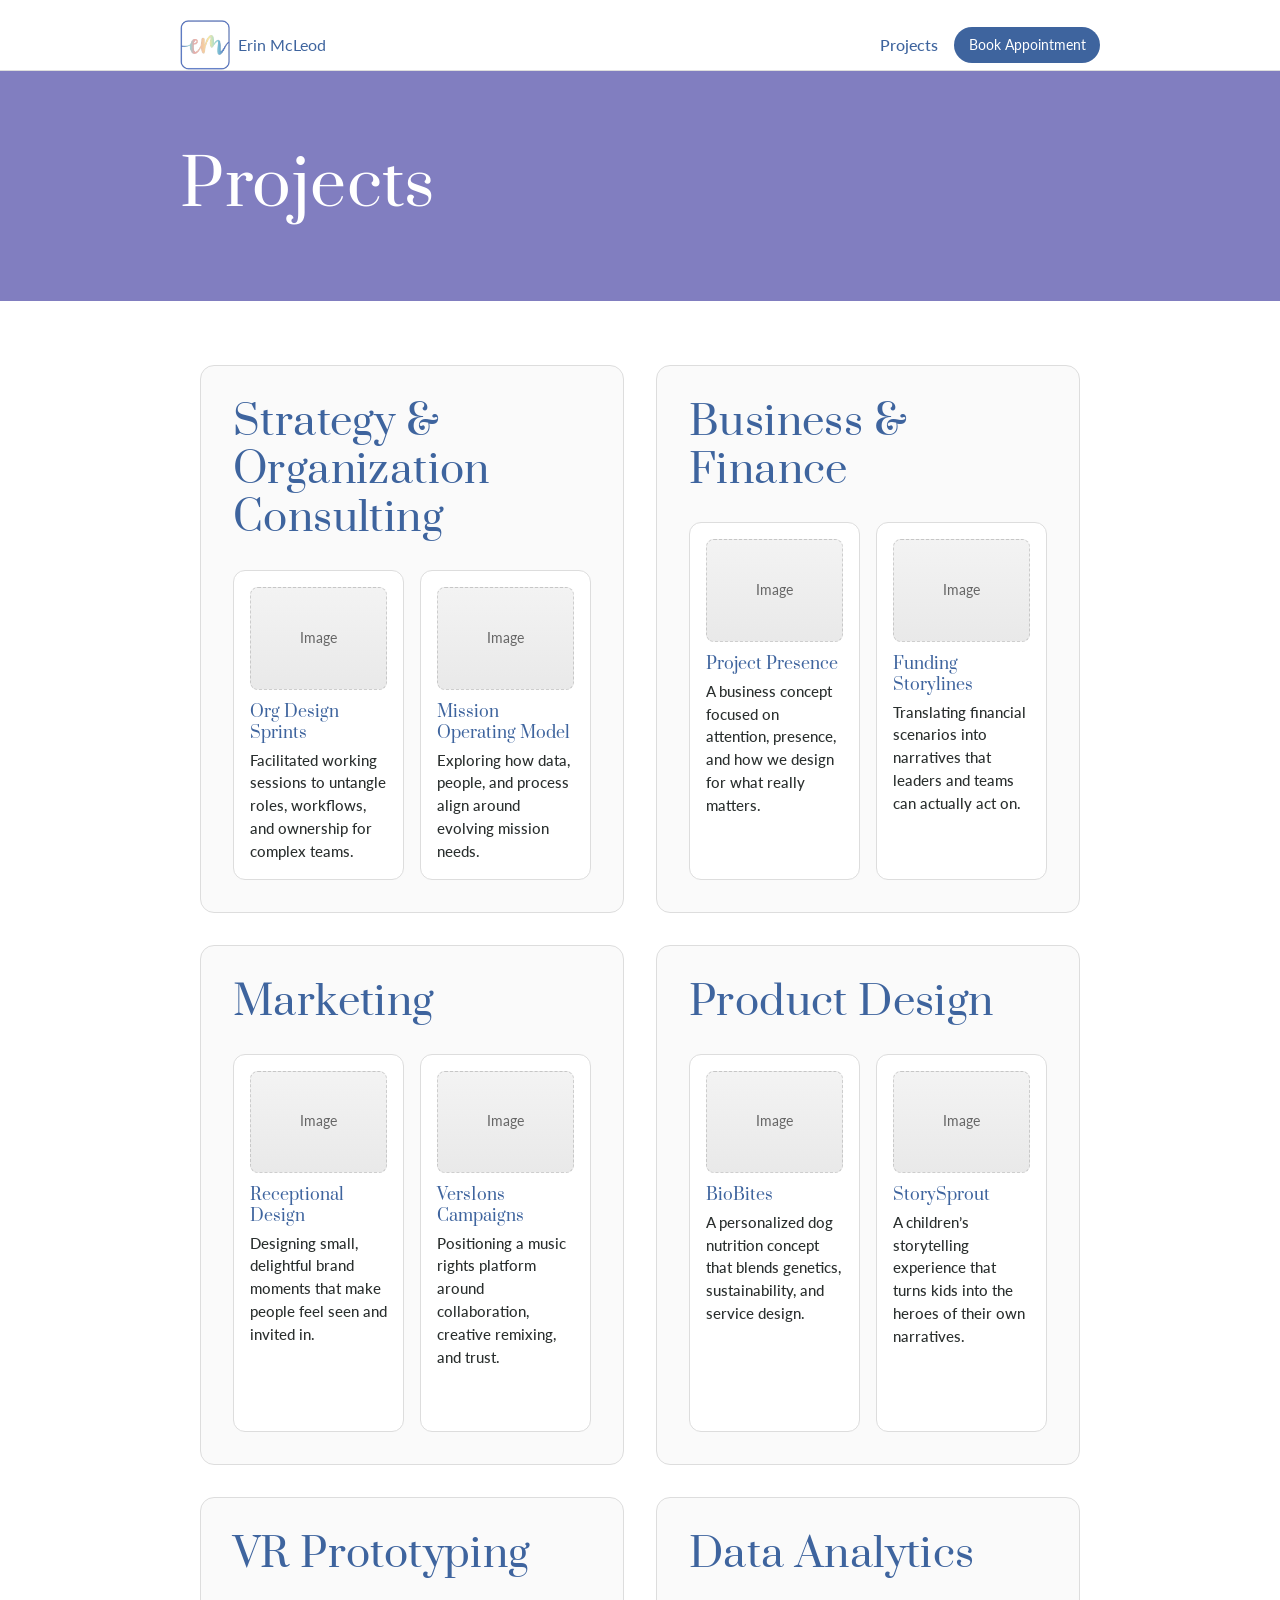
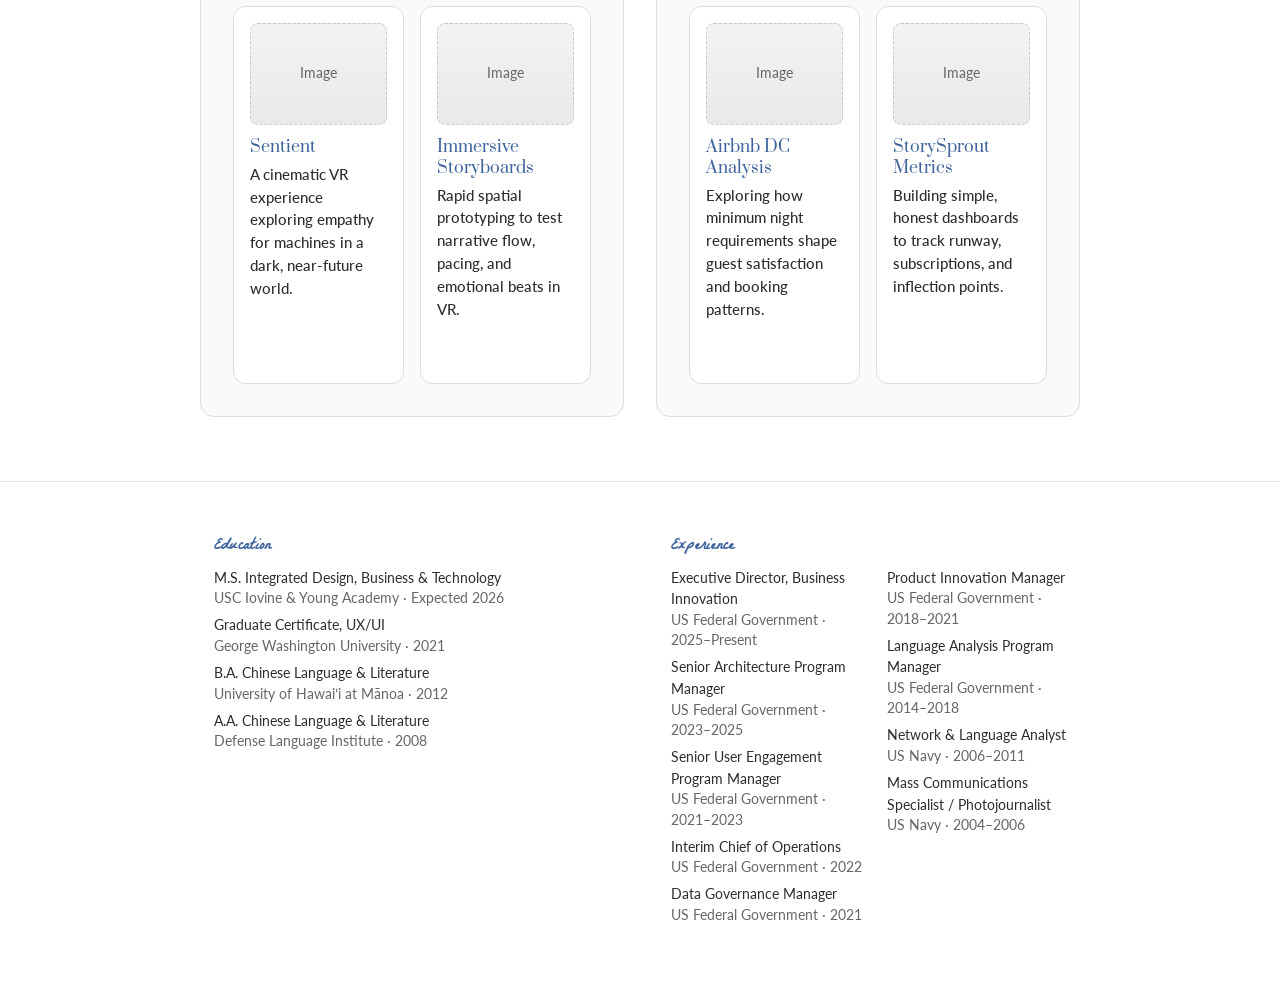
==== index2.html @ fb587c52 "Update index2.html" ====
<!DOCTYPE html>
<html lang="en">
<head>
  <meta charset="UTF-8" />
  <meta http-equiv="X-UA-Compatible" content="IE=edge" />
  <meta name="viewport" content="width=device-width, initial-scale=1.0" />
  <title>Projects — Erin McLeod</title>

  <link href="css/style2.css" rel="stylesheet" type="text/css" />
  <link rel="stylesheet" href="https://cdnjs.cloudflare.com/ajax/libs/font-awesome/4.7.0/css/font-awesome.min.css" />

  <!-- (optional) keep your GA + Hotjar includes here, same as home -->
</head>
<body>

   <!-- Header -->
    <header class="main-header">
  <div class="container header-inner">
    <a href="index.html" class="brand">
      <img class="EMlogo" src="images/logo.png" alt="Erin McLeod logo" />
      <span>Erin McLeod</span>
    </a>

    <nav class="main-nav" aria-label="Primary">
      <ul class="main-nav-list">
        <li><a href="index2.html" class="nav-link is-active">Projects</a></li>
      </ul>
    </nav>

    <a class="btn small-btn" href="#">Book Appointment</a>
  </div>
</header>


  <!-- Projects grid -->
<!-- Purple Projects Banner -->
<section class="projects-hero">
  <div class="container">
    <h1>Projects</h1>
  </div>
</section>


  <main class="projects container">
  <section class="projects-grid">
    <!-- Strategy & Organization Consulting -->
    <div class="project-tile project-tile--with-grid" id="strategy">
      <h2>Strategy &amp; Organization Consulting</h2>

      <div class="project-subgrid two-up">
        <a class="subcard" href="#strategy-1">
          <div class="thumb" aria-hidden="true">Image</div>
          <h3>Org Design Sprints</h3>
          <p class="subtext">
            Facilitated working sessions to untangle roles, workflows, and ownership for complex teams.
          </p>
        </a>

        <a class="subcard" href="#strategy-2">
          <div class="thumb" aria-hidden="true">Image</div>
          <h3>Mission Operating Model</h3>
          <p class="subtext">
            Exploring how data, people, and process align around evolving mission needs.
          </p>
        </a>
      </div>
    </div>

    <!-- Business & Finance -->
    <div class="project-tile project-tile--with-grid" id="finance">
      <h2>Business &amp; Finance</h2>

      <div class="project-subgrid two-up">
        <a class="subcard" href="index3.html">
          <div class="thumb" aria-hidden="true">Image</div>
          <h3>Project Presence</h3>
          <p class="subtext">
            A business concept focused on attention, presence, and how we design for what really matters.
          </p>
        </a>

        <a class="subcard" href="#finance-2">
          <div class="thumb" aria-hidden="true">Image</div>
          <h3>Funding Storylines</h3>
          <p class="subtext">
            Translating financial scenarios into narratives that leaders and teams can actually act on.
          </p>
        </a>
      </div>
    </div>

    <!-- Marketing -->
    <div class="project-tile project-tile--with-grid" id="marketing">
      <h2>Marketing</h2>

      <div class="project-subgrid two-up">
        <a class="subcard" href="#marketing-1">
          <div class="thumb" aria-hidden="true">Image</div>
          <h3>Receptional Design</h3>
          <p class="subtext">
            Designing small, delightful brand moments that make people feel seen and invited in.
          </p>
        </a>

        <a class="subcard" href="#marketing-2">
          <div class="thumb" aria-hidden="true">Image</div>
          <h3>Vers1ons Campaigns</h3>
          <p class="subtext">
            Positioning a music rights platform around collaboration, creative remixing, and trust.
          </p>
        </a>
      </div>
    </div>

    <!-- Product Design -->
    <div class="project-tile project-tile--with-grid" id="product">
      <h2>Product Design</h2>

      <div class="project-subgrid two-up">
        <a class="subcard" href="#product-1">
          <div class="thumb" aria-hidden="true">Image</div>
          <h3>BioBites</h3>
          <p class="subtext">
            A personalized dog nutrition concept that blends genetics, sustainability, and service design.
          </p>
        </a>

        <a class="subcard" href="#product-2">
          <div class="thumb" aria-hidden="true">Image</div>
          <h3>StorySprout</h3>
          <p class="subtext">
            A children’s storytelling experience that turns kids into the heroes of their own narratives.
          </p>
        </a>
      </div>
    </div>

    <!-- VR Prototyping -->
    <div class="project-tile project-tile--with-grid" id="vr">
      <h2>VR Prototyping</h2>

      <div class="project-subgrid two-up">
        <a class="subcard" href="#vr-1">
          <div class="thumb" aria-hidden="true">Image</div>
          <h3>Sentient</h3>
          <p class="subtext">
            A cinematic VR experience exploring empathy for machines in a dark, near-future world.
          </p>
        </a>

        <a class="subcard" href="#vr-2">
          <div class="thumb" aria-hidden="true">Image</div>
          <h3>Immersive Storyboards</h3>
          <p class="subtext">
            Rapid spatial prototyping to test narrative flow, pacing, and emotional beats in VR.
          </p>
        </a>
      </div>
    </div>

    <!-- Data Analytics -->
    <div class="project-tile project-tile--with-grid" id="data">
      <h2>Data Analytics</h2>

      <div class="project-subgrid two-up">
        <a class="subcard" href="#data-1">
          <div class="thumb" aria-hidden="true">Image</div>
          <h3>Airbnb DC Analysis</h3>
          <p class="subtext">
            Exploring how minimum night requirements shape guest satisfaction and booking patterns.
          </p>
        </a>

        <a class="subcard" href="#data-2">
          <div class="thumb" aria-hidden="true">Image</div>
          <h3>StorySprout Metrics</h3>
          <p class="subtext">
            Building simple, honest dashboards to track runway, subscriptions, and inflection points.
          </p>
        </a>
      </div>
    </div>
  </section>
</main>

    </section>
  </main>

  <!-- Footer (same as you added on home) -->
  <footer class="site-footer">
    <div class="container footer-top">
      <div class="socials">
  <a class="social-icon social-icon--linkedin" href="https://www.linkedin.com/in/erinmcleod/" target="_blank" aria-label="LinkedIn">
    <!-- LinkedIn SVG -->
  </a>

  <a class="social-icon social-icon--instagram" href="https://www.instagram.com/lou_lou_bean/" target="_blank" aria-label="Instagram">
    <!-- Instagram SVG -->
  </a>

  <a class="social-icon social-icon--email" href="mailto:hello@yourdomain.com" aria-label="Email">
    <!-- Mail SVG -->
  </a>
</div>


    <div class="container footer-cols">
  <!-- Education -->
  <div>
    <h4>Education</h4>
    <ul>
      <li>
        M.S. Integrated Design, Business &amp; Technology<br>
        <span>USC Iovine &amp; Young Academy · Expected 2026</span>
      </li>
      <li>
        Graduate Certificate, UX/UI<br>
        <span>George Washington University · 2021</span>
      </li>
      <li>
        B.A. Chinese Language &amp; Literature<br>
        <span>University of Hawaiʻi at Mānoa · 2012</span>
      </li>
      <li>
        A.A. Chinese Language &amp; Literature<br>
        <span>Defense Language Institute · 2008</span>
      </li>
    </ul>
  </div>

  <!-- Experience -->
  <div>
  <h4>Experience</h4>
  <div class="experience-cols">
    <ul>
      <li>
        Executive Director, Business Innovation<br />
        <span>US Federal Government · 2025–Present</span>
      </li>
      <li>
        Senior Architecture Program Manager<br />
        <span>US Federal Government · 2023–2025</span>
      </li>
      <li>
        Senior User Engagement Program Manager<br />
        <span>US Federal Government · 2021–2023</span>
      </li>
      <li>
        Interim Chief of Operations<br />
        <span>US Federal Government · 2022</span>
      </li>
      <li>
        Data Governance Manager<br />
        <span>US Federal Government · 2021</span>
      </li>
    </ul>

    <ul>
      <li>
        Product Innovation Manager<br />
        <span>US Federal Government · 2018–2021</span>
      </li>
      <li>
        Language Analysis Program Manager<br />
        <span>US Federal Government · 2014–2018</span>
      </li>
      <li>
        Network &amp; Language Analyst<br />
        <span>US Navy · 2006–2011</span>
      </li>
      <li>
        Mass Communications Specialist / Photojournalist<br />
        <span>US Navy · 2004–2006</span>
      </li>
    </ul>
  </div>
</div>


  </footer>

</body>
</html>
---- css/style2.css ----
/* ====== FONTS ====== */
@import url('https://fonts.googleapis.com/css2?family=Lato:wght@400;500;700&display=swap');
@import url('https://fonts.googleapis.com/css2?family=Prata:wght@400;500&display=swap');
@import url('https://fonts.googleapis.com/css2?family=La+Belle+Aurore&display=swap');

/* ====== TOKENS ====== */
:root {
  /* brand colors (from your original portfolio) */
  --brand-blue: #3E649E;     /* primary text/links */
  --brand-pink: #F277A4;     /* hover/cta accent */
  --brand-purple: #817EC0;   /* intro band footer */
  --brand-teal: #26A699;     /* scroll to top button */
  /* neutrals */
  --ink: #111;               /* deep neutral when needed */
  --muted: #666;
  --bg: #fff;
  --border: #ddd;
  /* layout / rhythm */
  --content-width: 1100px;
  --section-spacing: 6rem;
  /* type */
  --font-heading: "Prata", serif;
  --font-body: "Lato", sans-serif;
  --font-script: "La Belle Aurore", cursive;
}

/* ====== RESET / BASE ====== */
* { box-sizing: border-box; }
html, body { margin: 0; padding: 0; }
body {
  background: var(--bg);
  color: var(--brand-blue);
  font-family: var(--font-body);
  line-height: 1.6;
}

/* Global containers (old and new) */
.container {
  width: 960px;
  max-width: 100%;
  margin: 0 auto;
  padding: 0 1.25rem;
}

/* ====== TYPOGRAPHY ====== */
h1, h2, h3 { font-family: var(--font-heading); color: var(--brand-blue); }
h1 { font-weight: 500; font-size: 22px; }
h2 { font-weight: 500; font-size: 36px; }
h3 { font-weight: 500; font-size: 28px; }
p  { font-family: var(--font-body); font-size: 18px; font-weight: 500; color: var(--brand-blue); }

h4, .quote-hand {
  font-family: var(--font-script);
  font-size: 40px;
  color: #fff;
}

/* Responsive type adjustments (match old) */
@media (max-width: 980px) {
  h1 { font-size: 20px; }
  h2 { font-size: 28px; }
  h3 { font-size: 20px; }
  h4, .quote-hand { font-size: 30px; }
  p  { font-size: 16px; }
}

/* ====== HEADER / NAV ====== */
.main-header {
  position: sticky; top: 0;
  background: #fff; border-bottom: 1px solid var(--border);
  z-index: 10;
}
.header-inner { display: flex; align-items: center; justify-content: space-between; padding-top: 20px; }
.brand { display: flex; align-items: center; gap: .5rem; text-decoration: none; color: var(--brand-blue); }
.EMlogo { width: 50px; height: 50px; cursor: pointer; display: inline; }
.main-nav { margin-left: auto; }
.main-nav-list {
  list-style: none; margin: 0; padding: 0;
  display: flex; gap: 1.5rem; align-items: center;
}
.main-nav-list li { list-style: none; }
.main-nav a {
  display: inline-block; padding: .5em 1em;
  font-family: var(--font-body); font-weight: 500; font-size: 16px;
  color: var(--brand-blue); text-decoration: none;
  transition: color .2s ease;
}
.main-nav a:hover { color: var(--brand-pink); text-decoration: none; }
.main-nav .is-active {
  font-weight: 500;   /* same as normal */
  text-decoration: none;
}


/* Book Appointment button (header optional) */
.btn, .small-btn {
  background: var(--ink); color: #fff; border: none; border-radius: 999px;
  padding: .5rem 1rem; cursor: pointer; font-family: var(--font-body);
}
.small-btn { padding: .4rem .9rem; font-size: .9rem; }

/* ====== SCROLL-TO-TOP (original) ====== */
#myBtn {
  display: none; position: fixed; bottom: 20px; right: 30px; z-index: 99;
  border: none; outline: none; background: var(--brand-teal); color: #fff;
  font-family: var(--font-body); cursor: pointer; padding: 15px; border-radius: 10px; font-size: 18px;
}
#myBtn:hover { background: var(--brand-blue); }

/* ====== HERO (new Figma-style) ====== */
.hero--figma { background: #fff; }
.hero-bar {
  background: var(--brand-purple);
  color: #fff;
  padding: 7rem 0; /* makes it taller */
}

.hero-content {
  display: flex;
  justify-content: space-between;
  gap: 2rem;
  align-items: center;
  flex-wrap: wrap;
}

.hero-content h1,
.hero-content .hero-tagline {
  color: #fff; /* ensure white text */
}

.hero-content h1 {
  font-size: clamp(2.5rem, 4vw, 3.2rem);
  margin-bottom: 1rem;
}

.hero-tagline {
  font-size: 1.25rem;
  max-width: 36rem;
}

/* Hero image box */
.hero-img-box {
  flex-shrink: 0;
  width: 260px;      /* tweak to 280/300 if you want it bigger */
}

.hero-img {
  width: 100%;
  height: auto;
  border-radius: 12px;
  object-fit: cover;
  display: block;
}

.hero-summary {
  padding: 3rem 0 4rem;
  max-width: 56rem;
}

.hero-summary p { margin-bottom: 1.5rem; line-height: 1.7; }
.primary-btn {
  display: inline-block; background: var(--ink); color: #fff;
  padding: .75rem 2.5rem; border-radius: 999px; text-decoration: none; font-size: .9rem;
}

/* ====== SKILLS (3 up) ====== */
.mySkills h2 { text-align: center; margin-top: 80px; }
.skillsGrid--three {
  display: grid; grid-template-columns: repeat(auto-fit, minmax(300px, 1fr));
  gap: 2.25rem; margin-top: 2rem;
}
.skillsContainer {
  display: flex;
  flex-direction: column;       /* ensures image + title are stacked above the list */
  align-items: center;        /* centers everything */
  gap: 1.25rem;                  /* space between image/title block and list */
  background: #fafafa;
  border: 1px solid var(--border);
  border-radius: 14px;
  padding: 1.5rem 1.25rem;
}
.skillsContainer p {
  margin: 0;
  /* optionally center the icon: */
  width: 100%;
  display: flex;
  justify-content: center;
}
.skillsContainer .icon { width: 52px; height: 52px; object-fit: contain; }
.skillsContainer h3 {  margin: 0 0 .5rem 0;
  font-size: 1.2rem;
  text-align: center;  }

/* === Professional Skillset Bullet List (single column) === */
.skills-list {
  list-style: none;
  padding: 0;
  margin: .75rem 0 0;
}

.skills-list li {
  position: relative;
  padding-left: 1.1rem;
  margin-bottom: .35rem;
  font-size: 0.92rem;
  line-height: 1.35;
}

.skills-list li::before {
  content: "—";
  top: 0;
  color: var(--brand-blue);
  font-weight: 600;
}



/* ====== INTRO BAND (old purple footer section) ====== */
.intro-band { background: var(--brand-purple); padding: 3.5rem 0; margin-top: 4rem; color: #fff; }
.footer-section a { color: #fff; }
.footer-section p { color: #fff; }
.grid-container {
  display: grid; background: var(--brand-purple);
  grid-template-areas:
  'one four'
  'two four'
  'three four';

  grid-template-rows: 40% 36% 18% 7%;
  grid-template-columns: 60% 40%;
  padding-bottom: 100px;
}
.grid-container div { background: var(--brand-purple); }
.item1 {
  grid-area: one;
  padding-top: 40px;   /* reduces vertical gap above text */
  padding-bottom: 10px;
}
.grid-container {
  align-items: start;
}
/* Desktop offset for bio image */
.item4 {
  margin-top: 1.25rem;   /* adjust this value until it feels right */
}

.item2 { grid-area: two; padding-right: 50px; padding-top: 20px; }
.item3 { grid-area: three; padding-right: 50px; }
.item4 { grid-area: four; padding-top: 0px; display: flex; align-tiems: flex-start; }
.item5 {
  grid-area: five; font-family: var(--font-body); font-weight: 500; font-size: 36px; color: #fff;
  padding-top: 40px; transition: transform .2s;
}
.item5:hover { transform: scale(1.2) translate(46px,0); }

/* Responsive for intro band */
@media (max-width: 980px) {
  .grid-container {
    grid-template-areas:
      "one"
      "four"
      "two"
      "three"
      "five";
    grid-template-rows: 320px 300px 200px 200px 100px;
    grid-template-columns: 1fr;
    margin: 20px; text-align: center; padding-bottom: 50px;
  }
  .item2, .item3 { padding-right: 0; padding-top: 20px; }
  .item4 { width: auto; max-width: 100%; height: auto; }
  .item5 { font-size: 28px; }
  .item5:hover { transform: none; }
}

/* ====== NEW SITE FOOTER ====== */
.site-footer { border-top: 1px solid #e5e5e5; padding: 2.5rem 0 4rem; background: #fff; }
.footer-top { display: flex; justify-content: flex-start; margin-bottom: 2rem; }
.socials { display: flex; align-items: flex-end; gap: 0.8rem; font-size: .9rem; }
.socials a { text-decoration: none; color: var(--brand-blue); }
.footer-cols { display: flex; gap: 1.75rem; flex-wrap: nowrap;  max-width: var(--content-width);
  margin: 0 auto;}
.footer-cols > div {
  flex: 1 1 0;                /* ⬅️ make Education and Experience share space */
  min-width: 0;
}
.social-icon svg {
  display: block;
  width: 24px;
  height: 24px;
  fill: var(--brand-blue);
  transition: fill .2s ease, transform .2s ease;
}
.social-icon--linkedin svg { margin-bottom: 1px; }
.social-icon--instagram svg { margin-bottom: 0px; }
.social-icon--email svg { margin-bottom: 2px; }
.social-icon:hover svg {
  fill: var(--brand-pink);
  transform: translateY(-2px);
}

.experience-cols {
  display: flex;
  gap: 1.5rem;
}

.experience-cols ul {
  list-style: none;
  margin: 0;
  padding: 0;
  flex: 1 1 0;
  min-width: 0;
}

.experience-cols li {
  margin-bottom: 0.35rem;
  font-size: 0.9rem;
  color: #2a2f2e;
}

.experience-cols li span {
  display: block;
  font-size: 0.85rem;
  color: #666;
}

/* Stack the two experience columns on small screens */
@media (max-width: 700px) {
  .experience-cols {
    flex-direction: column;
    gap: 1rem;
  }
}

.footer-cols h4 { margin-bottom: .5rem; color: var(--brand-blue); }
.footer-cols ul { list-style: none; margin: 0; padding: 0; }
.footer-cols li { margin-bottom: .3rem; font-size: .9rem; color: #444; }
@media (max-width: 900px) { .footer-cols { flex-direction: column; gap: 1.5rem;
    padding: 0 1.5rem;}
  }

/* ====== PROJECTS PAGE (new) ====== */
.projects-wrapper { padding-top: 2.5rem; padding-bottom: 4rem; }
/* === PROJECTS GRID (refined for portfolio consistency) === */
.projects-grid {
  display: grid;
  grid-template-columns: repeat(auto-fit, minmax(280px, 1fr));
  gap: 2.5rem;
  margin-top: 4rem;
  margin-bottom: 6rem;
  padding: 0 1.25rem;
}

.project-tile {
  display: flex;
  align-items: center;
  justify-content: center;
  text-align: center;
  background: #f8f8f8;
  border: 1px solid var(--border);
  border-radius: 12px;
  padding: 4rem 2rem;
  text-decoration: none;
  color: var(--brand-blue);
  transition: all 0.25s ease;
}

.project-tile h2 {
  font-family: var(--font-heading);
  font-weight: 500;
  font-size: clamp(1.6rem, 2.5vw, 2.2rem);
  line-height: 1.3;
  margin: 0;
  color: var(--brand-blue);
}

/* .project-tile:hover {
  background: #fff;
  box-shadow: 0 6px 16px rgba(0, 0, 0, 0.08);
  transform: translateY(-4px); 
}*/
@media (max-width: 780px) {
  .projects-grid {
    gap: 1.5rem;
    margin-top: 2rem;
  }
  .project-tile {
    padding: 3rem 1.5rem;
  }
  .project-tile h2 {
    font-size: 1.6rem;
  }
}

.project-tile {
  position: relative; display: block; text-decoration: none; color: inherit;
  min-height: 28vh; border-radius: 8px; padding: 2rem 1rem;
}
.project-tile h2 {
  font-family: var(--font-heading); font-weight: 500; line-height: 1.1;
  font-size: clamp(1.9rem, 3.8vw, 3rem); letter-spacing: .01em; color: #2a2f2e; margin: 0;
}
.project-tile:hover { background: rgba(0,0,0,.02); }
@media (max-width: 1000px) { .projects-grid { column-gap: 4vw; row-gap: 14vh; } }
@media (max-width: 780px) {
  .projects-grid { grid-template-columns: 1fr; row-gap: 8vh; }
  .project-tile { min-height: 20vh; }
}

/* ====== WORK (compat with old style2.css, in case any remains) ====== */
.work h2 { text-align: center; margin-top: 80px; margin-bottom: 80px; }
.role { font-family: var(--font-body); font-weight: 500; font-size: 14px; color: var(--brand-blue); line-height: 1.6; }
.work { overflow: hidden; }
.workGrid {
  display: grid; grid-template-areas: "one" "two" "three"; grid-template-rows: 1fr 1fr 1fr; grid-template-columns: 1fr;
  padding-bottom: 80px;
}
.workContainer { padding-top: 75px; padding-bottom: 75px; }
.workContainer .content { display: flex; flex-direction: row; transition: transform .3s; }
.workContainer .content:hover { transform: scale(1.02); } /* subtle, not 1.2 */
.X { grid-area: one; } .Y { grid-area: two; } .Z { grid-area: three; }

/* keep old CTA button styles (refined) */
button, .btn-outline {
  background: #fff; color: var(--brand-blue); border: 2px solid var(--brand-blue);
  padding: 5px 10px; font-size: 14px; font-family: var(--font-body);
  border-radius: 4px; cursor: pointer; transition: .25s;
}
button:hover, .btn-outline:hover { background: var(--brand-pink); color: #fff; border-color: var(--brand-pink); }

/* Responsive for old work blocks */
@media (max-width: 800px) {
  .work h2 { margin-bottom: 0; }
  .workGrid { padding-bottom: 0; }
  .workContainer { text-align: center; margin: 0 10px; }
  .workContainer .content { flex-direction: column; transition: none; }
  .workContainer .content:hover { transform: none; }
  .Y .content { flex-direction: column-reverse; }
  .role { font-size: 12px; }
}

/* ====== CONTACT PAGE THEME (from old style3.css) ====== */
body.contact-page { background: var(--brand-purple); } /* use by adding class to <body> if you want full purple */
.main-header.contact-header { background: #fff; padding-bottom: 80px; }

.contact .container { color: #fff; text-align: left; }
.contact .container h2 { color: #fff; text-align: left !important; margin-bottom: 0; }
.contact .container h3 { color: #fff; text-align: left !important; margin: 40px 0; }
.contact .container img { padding-top: 100px; padding-bottom: 5px; }

.email { font-family: var(--font-body); font-weight: 500; font-size: 36px; padding-top: 40px; text-decoration: underline; transition: transform .2s; }
.email a { color: #fff; }
.email:hover { transform: scale(1.2) translate(80px,0); }

@media (max-width: 1024px) {
  .contact .container h2, .contact .container h3, .email { margin: 0 10px; }
  .email { transition: none; }
  .email:hover { transform: none; }
  .contact .container img { width: auto; max-width: 100%; height: auto; padding: 50px 10px 5px; }
}
@media (max-width: 600px) {
  .email { font-size: 28px; }
}

/* ====== RESPONSIVE SHARED ====== */
@media (max-width: 900px) {
  .hero-content { flex-direction: column; align-items: flex-start; }
  .hero-placeholder { width: 100%; max-width: 250px; }
}

/* Utility: remove bullets anywhere needed */
ul, .no-bullets { list-style: none; padding: 0; margin: 0; }

/* === CASE STUDY LAYOUT SUPPORT (index3) === */

/* hero (title + image block side-by-side) */
.hero {
  max-width: var(--content-width);
  margin: 4rem auto;
  display: grid;
  grid-template-columns: 1fr 1fr;
  gap: 2rem;
  align-items: center;
}
.hero .hero-text h1 {
  font-family: var(--font-heading);
  font-size: 2.5rem;
  margin-bottom: 1rem;
}
.hero .hero-image {
  background: #f2f2f2;
  border-radius: 8px;
  height: 240px;
  display: flex;
  align-items: center;
  justify-content: center;
  color: var(--muted);
  border: 1px solid var(--border);
}

/* sections + cards */
.section {
  max-width: var(--content-width);
  margin: var(--section-spacing) auto;
}
.two-col {
  display: grid;
  grid-template-columns: repeat(auto-fit, minmax(320px, 1fr));
  gap: 2rem;
}
.one-col { margin-top: 2rem; }

.card {
  background: #fafafa;
  border: 1px solid var(--border);
  border-radius: 12px;
  padding: 1.5rem;
}
.card h3 { font-size: 1rem; margin-bottom: .5rem; }

/* lightweight footer for case study pages */
.footer {
  border-top: 1px solid var(--border);
  margin-top: var(--section-spacing);
  padding: 3rem 1.5rem;
  max-width: var(--content-width);
  margin-inline: auto;
  color: var(--muted);
  display: flex;
  flex-direction: column;
  gap: 2rem;
}
.footer .footer-top { display: flex; justify-content: flex-start; }
.footer .socials { display: flex; gap: 1.5rem; font-size: .9rem; }
.footer h4 { color: var(--brand-blue); margin-bottom: .75rem; font-size: 1rem; }
.footer ul { list-style: none; padding: 0; margin: 0; }
.footer li { font-size: .9rem; margin-bottom: .3rem; }

/* responsive */
@media (max-width: 768px) {
  .hero { grid-template-columns: 1fr; }
}

/* === PROJECTS PAGE NORMALIZATION === */
.projects {
  max-width: var(--content-width);
  margin: 4rem auto;
}

.projects h2 {
  font-family: var(--font-heading);
  font-weight: 500;
  color: var(--brand-blue);
  font-size: 2rem;
  line-height: 1.2;
}

.projects .project-tile h2 {
  font-size: clamp(1.8rem, 3.2vw, 2.5rem);
}

.projects .project-tile:hover {
  background: rgba(0,0,0,.02);
  transform: translateY(-3px);
  transition: all .2s ease;
}

/* === CARD POLISH: HOME (Professional Skillset) === */
.skillsGrid--three {
  gap: 2.25rem;                  /* a touch more space between cards */
  margin-top: 2.25rem;
}

.skillsContainer {
  background: #fafafa;           /* a bit lighter than #f7f7f7 */
  border: 1px solid var(--border);
  border-radius: 14px;           /* softer corners */
  padding: 2rem 1.5rem;          /* larger card interior */
  min-height: 190px;             /* gives the card presence */
  display: flex;
  align-items: flex-start;
  gap: 1rem;
  transition: transform .2s ease, box-shadow .2s ease, background .2s ease;
}

.skillsContainer:hover {
  background: #fff;
  box-shadow: 0 10px 22px rgba(0,0,0,.06);
  transform: translateY(-2px);
}

.skillsContainer .icon {
  width: 56px;                   /* slightly smaller icon to balance text */
  height: 56px;
  flex: 0 0 auto;
}

.skillsContainer h3 {
  margin: .15rem 0 .35rem;
  font-size: 1.15rem;            /* down from ~1.25rem feel */
  font-weight: 600;
  line-height: 1.3;
}

.skillsContainer p {
  font-size: .98rem;             /* smaller body text for airiness */
  line-height: 1.65;
  color: #2f4f7f;                /* subtle darken vs var(--brand-blue) */
}

/* mobile tune */
@media (max-width: 780px) {
  .skillsContainer {
    padding: 1.5rem 1.25rem;
    min-height: unset;
  }
  .skillsContainer h3 { font-size: 1.05rem; }
  .skillsContainer p  { font-size: .95rem; }
}


/* === CARD POLISH: PROJECTS GRID (keeps consistency with index3) === */
.projects-grid {
  gap: 2.25rem;
  margin-top: 3.5rem;
  margin-bottom: 5rem;
}

.project-tile {
  display: flex;
  align-items: center;
  justify-content: center;
  text-align: center;
  background: #fafafa;
  border: 1px solid var(--border);
  border-radius: 14px;
  padding: 4rem 2rem;            /* bigger interior */
  min-height: 320px;             /* taller card */
  color: var(--brand-blue);
  text-decoration: none;
  transition: transform .25s ease, box-shadow .25s ease, background .25s ease;
}

.project-tile h2 {
  font-family: var(--font-heading);
  font-weight: 500;
  font-size: clamp(1.55rem, 2.2vw, 2.1rem); /* slightly smaller headlines */
  line-height: 1.25;
  margin: 0;
  letter-spacing: 0.01em;
}

.project-tile:hover {
  background: #fff;
  box-shadow: 0 10px 24px rgba(0,0,0,.08);
  transform: translateY(-4px);
}

@media (max-width: 780px) {
  .project-tile {
    padding: 3rem 1.5rem;
    min-height: 260px;
  }
  .project-tile h2 { font-size: 1.6rem; }
}

/* 1) Avoid transforming text containers: use shadow-only on hover */
.skillsContainer,
.project-tile { transform: none; }

.skillsContainer:hover,
.project-tile:hover {
  /* remove translate or scale to prevent blur; keep the shadow lift */
  transform: none;
  box-shadow: 0 10px 22px rgba(0,0,0,.06);
}

/* 2) Snap small text to cleaner sizes */
.skillsContainer h3 { font-size: 1.125rem; }   /* 18px */
.skillsContainer p  { font-size: 1rem; line-height: 1.6; } /* 16px */

/* 3) Smoothing hints for crisper type (esp. Chrome/macOS) */
.skillsContainer,
.skillsContainer * ,
.project-tile,
.project-tile * {
  -webkit-font-smoothing: antialiased;
  -moz-osx-font-smoothing: grayscale;
  text-rendering: optimizeLegibility;
}

:root {
  --card-padding: 2rem 1.5rem;
  --card-min-h: 320px;
  --card-title-size: clamp(1.55rem, 2.2vw, 2.1rem);
  --skills-title-size: 1.125rem; /* 18px */
  --skills-body-size: 1rem;      /* 16px */
}

.project-tile { padding: var(--card-padding); min-height: var(--card-min-h); }
.project-tile h2 { font-size: var(--card-title-size); }
.skillsContainer h3 { font-size: var(--skills-title-size); }
.skillsContainer p  { font-size: var(--skills-body-size); }

@media (prefers-reduced-motion: reduce) {
  * { transition: none !important; }
}

/* ===========================
   MOBILE POLISH (<= 780px)
   =========================== */
@media (max-width: 780px) {
  /* Bigger hero already — give the summary a little more air */
  .hero-summary {
    padding-top: 2rem;      /* was 3rem total; feels tight on mobile */
    padding-bottom: 3rem;
  }

  /* Make the purple hero slightly less tall on small screens */
  .hero-bar {
    padding: 5rem 0;        /* was 7rem; reduces scroll fatigue */
  }

  /* Projects grid: tighter rhythm + smaller tiles */
  .projects-grid {
    gap: 1.25rem;           /* was 1.5–2.25rem */
    margin-top: 2rem;
    margin-bottom: 3rem;
  }
  .project-tile {
    padding: 2.25rem 1.25rem; /* was 3–4rem */
    min-height: 220px;        /* was 260–320px */
  }
  .project-tile h2 {
    font-size: 1.4rem;        /* was ~1.6rem+ */
    line-height: 1.25;
  }

  /* Home skill cards: tighten while keeping air */
  .skillsGrid--three {
    gap: 1.25rem;
    margin-top: 1.25rem;
  }
  .skillsContainer {
    padding: 1.25rem 1rem;    /* was ~1.5–2rem */
    min-height: unset;        /* let content dictate height */
  }
  .skillsContainer .icon {
    width: 48px;
    height: 48px;
  }
  .skillsContainer h3 {
    font-size: 1.05rem;       /* ~16–17px */
    margin: .1rem 0 .25rem;
  }
  .skillsContainer p {
    font-size: .95rem;        /* ~15px */
    line-height: 1.6;
  }
}

/* ===========================
   ULTRA-SMALL REFINEMENT
   (<= 360px devices)
   =========================== */
@media (max-width: 360px) {
  .project-tile { min-height: 200px; padding: 2rem 1rem; }
  .project-tile h2 { font-size: 1.3rem; }
  .skillsContainer h3 { font-size: 1rem; }
  .skillsContainer p { font-size: .93rem; }
}

/* ===========================
   FULL-BLEED PURPLE HERO
   =========================== */
.hero--figma {
  background: var(--brand-purple);
  color: #fff;
}

/* Remove container padding so color goes edge-to-edge */
.hero--figma .hero-bar {
  background: var(--brand-purple);
  padding: 7rem 0; /* bigger hero height */
}

.hero--figma .container {
  max-width: var(--content-width);
  margin: 0 auto;
  padding: 0 2rem; /* keep inner padding for text safety */
}

/* Make text white and crisp */
.hero--figma h1,
.hero--figma .hero-tagline {
  color: #fff;
}

.hero--figma .hero-placeholder {
  background: rgba(255, 255, 255, 0.25);
  border-color: rgba(255, 255, 255, 0.4);
}

/* Tweak summary spacing to flow smoothly below hero */
.hero-summary {
  padding-top: 3rem;
  padding-bottom: 3rem;
  max-width: var(--content-width);
  margin: 0 auto;
}

/* Mobile adjustments */
@media (max-width: 780px) {
  .hero--figma .hero-bar {
    padding: 5rem 0;
  }
  .hero-summary {
    padding-top: 2rem;
    padding-bottom: 2.5rem;
  }
}


/* ===========================
   BUTTON COLOR TWEAKS
   =========================== */

/* All primary buttons */
.btn,
.primary-btn {
  background: var(--brand-blue);
  color: #fff;
  border: none;
}

/* Optional: add hover states for better feedback */
.btn:hover,
.primary-btn:hover {
  background: var(--brand-pink);
  color: #fff;
}

/* === REVERT: keep only the hero bar purple, summary on white === */
.hero--figma { 
  background: #fff;            /* section returns to white */
}

.hero--figma .hero-bar {
  background: var(--brand-purple);
  color: #fff;
  padding: 7rem 0;             /* keep your taller purple hero */
}

/* ensure text inside the bar is white */
.hero--figma .hero-bar h1,
.hero--figma .hero-bar .hero-tagline {
  color: #fff;
}

/* summary sits on white beneath the purple bar */
.hero-summary {
  background: #fff;
  padding: 3rem 0 4rem;        /* your spacing */
  max-width: 56rem;
  margin: 0 auto;
}

/* optional inner padding for hero content */
.hero--figma .container { padding: 0 2rem; }

/* --- Slimmer purple bio band --- */
.intro-band {
  background: var(--brand-purple);
  color: #fff;
  padding: 2rem 0;            /* was much taller */
  margin-top: 2rem;           /* smaller gap from content above */
}

/* grid spacing tightened */
.grid-container {
  grid-template-rows: auto auto auto auto;  /* natural height */
  grid-template-columns: 55% 45%;
  column-gap: 2rem;
  row-gap: 1rem;
  padding-bottom: 1.5rem;     /* was 100px */
}

/* quote line smaller & calmer */
.item1 h4 {
  font-size: 28px;            /* was ~40px */
  line-height: 1.2;
  margin: 0 0 .75rem 0;
}

/* paragraphs narrower, friendlier size */
.footer-section p {
  color: #fff;
  max-width: 60ch;            /* easier to read */
  font-size: 16px;            /* was 18px */
  line-height: 1.6;
  margin: 0 0 .75rem 0;
}

/* image smaller and neatly framed */
.item4 img.About {
  width: 380px;        /* was 300 */
  max-width: 100%;
  border-radius: 12px;
}
.item4 {
  display: flex;
  align-items: flex-start;  /* push image upward */
  padding-top: 10px;        /* optional tweak */
}


/* remove email row entirely (you already did) */
.item5 { display: none; }

/* mobile polish */
@media (max-width: 980px) {
  .intro-band { padding: 1.5rem 0; }
  .grid-container {
    margin: 0 16px;
    row-gap: .75rem;
    column-gap: 0;
    padding-bottom: 1rem;
  }
  .item4 { margin-top: .5rem; }
  .item1 h4 { font-size: 24px; }
  .footer-section p { font-size: 15px; }
}

/* Remove underline from Book Appointment */
.btn,
.small-btn,
a.btn {
  text-decoration: none;
}

.btn:hover,
.small-btn:hover {
  text-decoration: none;
}

/* ==================================
   FOOTER STYLE UNIFICATION (all pages)
   ================================== */

/* Smaller, crisper type */
.footer-cols {
  font-size: 0.9rem;
  line-height: 1.5;
  color: rgba(20, 20, 20, 0.95);
  -webkit-font-smoothing: antialiased;
  -moz-osx-font-smoothing: grayscale;
  text-rendering: optimizeLegibility;
}

/* Headings slightly heavier and closer to text */
.footer-cols h4 {
  font-size: 1rem;
  font-weight: 600;
  letter-spacing: 0.02em;
  margin-bottom: 0.5rem;
}

/* List items smaller and evenly spaced */
.footer-cols ul {
  list-style: none;
  margin: 0;
  padding: 0;
}

.footer-cols li {
  margin-bottom: 0.35rem;
  font-size: 0.9rem;
  color: #2a2f2e;
}

/* Tighten layout and top padding */
.site-footer {
  border-top: 1px solid #e5e5e5;
  padding: 2rem 0 3rem; /* smaller top and bottom */
  background: #fff;
}

/* Adjust spacing between sections */
.footer-top {
  display: flex;
  justify-content: flex-start;
  margin-bottom: 1.25rem; /* less vertical space */
}

/* Column spacing more compact but breathable */
.footer-cols {
  display: flex;
  gap: 3rem; /* was 4rem */
  flex-wrap: wrap;
  max-width: var(--content-width);
  margin: 0 auto;
}

/* Responsive: stacked but not cramped */
@media (max-width: 900px) {
  .footer-cols {
    flex-direction: column;
    gap: 1.5rem;
    padding: 0 1.5rem;
  }
  .footer-cols h4 {
    margin-bottom: 0.4rem;
  }
}

/* ==================================
   FOOTER SOCIAL LINKS TUNING
   ================================== */

.footer-top {
  display: flex;
  justify-content: flex-start;
  align-items: center;
  margin-bottom: 1rem;
  padding-left: 0.5rem;
}

.socials {
  display: flex;
  gap: 0.8rem;
  font-size: 0.85rem; /* smaller to match footer font rhythm */
  letter-spacing: 0.02em;
}

.socials a {
  text-decoration: none;
  color: var(--brand-blue);
  transition: color 0.2s ease, transform 0.2s ease;
}

.socials a:hover {
  color: var(--brand-pink);
  transform: translateY(-2px);
}
/* === Fix index3 footer columns aligning center === */
/* index3 footer uses .footer (not .site-footer) */
.footer { align-items: stretch; }  /* ensure full-width column area */

.footer .footer-cols {
  max-width: none;           /* don't center a max-width block */
  width: 100%;
  margin: 0;                 /* remove 0 auto centering */
  padding: 0 1.25rem;        /* match your .container side padding */
  justify-content: flex-start;
  text-align: left;
  gap: 3rem;                 /* keep your spacing */
}

/* keep socials left too (already are, but safe) */
.footer .footer-top {
  justify-content: flex-start;
  text-align: left;
  margin-bottom: 1rem;
  padding: 0 1.25rem;
}

/* mobile: stacked but still left-aligned */
@media (max-width: 900px) {
  .footer .footer-cols {
    flex-direction: column;
    gap: 1.5rem;
    padding: 0 1.25rem;
  }
}

/* ================================
   PROJECTS: RESIZE + NESTED CARDS
   ================================ */

/* Slightly smaller big tiles so they can host subcards comfortably */
.projects-grid {
  gap: 2rem;
  margin-top: 2.5rem;
  margin-bottom: 4rem;
}

.project-tile {
  background: #fafafa;
  border: 1px solid var(--border);
  border-radius: 14px;
  padding: 3rem 2rem;         /* down from 4rem to balance nested content */
  min-height: 300px;          /* was ~320+ */
  color: var(--brand-blue);
  text-decoration: none;
  display: flex;
  align-items: center;
  justify-content: center;
  text-align: center;         /* default tiles remain centered */
  transition: box-shadow .25s ease, background .25s ease;
}

.project-tile:hover {
  background: #fff;
  box-shadow: 0 10px 24px rgba(0,0,0,.08);
}

.project-tile h2 {
  font-family: var(--font-heading);
  font-weight: 500;
  font-size: clamp(1.45rem, 2vw, 1.9rem); /* smaller heading scale */
  line-height: 1.25;
  margin: 0;
  letter-spacing: 0.01em;
}

/* Tile with inner grid (Business & Finance) */
.project-tile--with-grid {
  display: block;            /* use block so we can lay out inner content */
  text-align: left;          /* headings left inside grid */
  padding: 2.25rem 2rem;     /* slightly tighter outer padding */
}

.project-tile--with-grid h2 {
  margin: 0 0 1.25rem 0;
}

/* 2-up subgrid for small project cards */
.project-subgrid {
  display: grid;
  grid-template-columns: 1fr 1fr;
  gap: 1rem;                 /* breathing room between subcards */
}

/* Subcards */
.subcard {
  display: block;
  text-decoration: none;
  color: var(--brand-blue);
  background: #fff;
  border: 1px solid var(--border);
  border-radius: 12px;
  padding: 1rem;
  transition: box-shadow .2s ease, transform .2s ease;
}

.subcard:hover {
  box-shadow: 0 8px 18px rgba(0,0,0,.06);
  transform: translateY(-2px);
}

/* Thumbnail placeholder (drop in real images later) */
.subcard .thumb {
  width: 100%;
  aspect-ratio: 4 / 3;                  /* image-friendly rectangle */
  background: linear-gradient(180deg, #f3f3f3, #e9e9e9);
  border: 1px dashed rgba(0,0,0,.15);
  border-radius: 8px;
  display: grid;
  place-items: center;
  font-size: 0.85rem;
  color: var(--muted);
  margin-bottom: 0.75rem;
}

/* Subcard text scales */
.subcard h3 {
  font-family: var(--font-heading);
  font-size: 1rem;
  line-height: 1.3;
  margin: 0 0 0.25rem 0;
}

.subcard .subtext {
  font-size: 0.95rem;
  line-height: 1.5;
  color: #2a2f2e;
  margin: 0;
}

/* Mobile: stack subcards and reduce padding */
@media (max-width: 780px) {
  .project-tile { 
    padding: 2rem 1.25rem; 
    min-height: 260px; 
    text-align: left; 
  }
  .project-tile h2 { 
    font-size: 1.4rem; 
  }
  .project-tile--with-grid { 
    padding: 1.75rem 1.25rem; 
  }
  .project-subgrid {
    grid-template-columns: 1fr;
    gap: 0.85rem;
  }
}

/* ==========================================
   UNIFORM OUTER PROJECT CARD DIMENSIONS
   ========================================== */

.project-tile {
  display: flex;
  flex-direction: column;
  justify-content: flex-start;
  align-items: flex-start;
  background: #fafafa;
  border: 1px solid var(--border);
  border-radius: 14px;
  padding: 2.5rem 2rem;
  min-height: 480px;          /* 🔹 consistent card height across all */
  color: var(--brand-blue);
  text-decoration: none;
  transition: box-shadow .25s ease, background .25s ease;
}

.project-tile:hover {
  background: #fff;
  box-shadow: 0 10px 24px rgba(0,0,0,.08);
}

/* Headings within tiles — slightly smaller to fit new size */
.project-tile h2 {
  font-size: clamp(1.6rem, 2vw, 2rem);
  margin-bottom: 1rem;
  line-height: 1.2;
}

/* Ensure nested grids (like Business & Finance) still fit neatly */
.project-tile--with-grid {
  min-height: 480px;         /* match other tiles */
}

.project-subgrid {
  flex-grow: 1;               /* fill space proportionally */
  display: grid;
  grid-template-columns: 1fr 1fr;
  gap: 1rem;
}

/* Mobile adjustments */
@media (max-width: 780px) {
  .project-tile {
    min-height: 400px;
    padding: 2rem 1.25rem;
  }
  .project-tile h2 {
    font-size: 1.4rem;
  }
  .project-subgrid {
    grid-template-columns: 1fr;
  }
}
/* ==========================================
   UNIFORM INNER SUBCARDS (equal height)
   ========================================== */

/* Make the subgrid stretch items to the same row height */
.project-subgrid {
  align-items: stretch;          /* grid items stretch to full row height */
}

/* Each subcard fills its grid cell and lays out content vertically */
.subcard {
  display: flex;
  flex-direction: column;
  height: 100%;                  /* fill the grid track */
  padding: 1rem;
  background: #fff;
  border: 1px solid var(--border);
  border-radius: 12px;
  text-decoration: none;
  color: var(--brand-blue);
  transition: box-shadow .2s ease, transform .2s ease;
}

/* Keep thumbnail consistent with a fixed aspect ratio */
.subcard .thumb,
.subcard .thumb-img {
  width: 100%;
  aspect-ratio: 4 / 3;           /* consistent rectangle */
  border-radius: 8px;
  margin-bottom: 0.75rem;
  flex: 0 0 auto;                /* image doesn't collapse */
  object-fit: cover;             /* when using <img> */
  background: linear-gradient(180deg, #f3f3f3, #e9e9e9);
  border: 1px solid rgba(0,0,0,.08);
  display: grid;
  place-items: center;
  color: var(--muted);
  font-size: 0.85rem;
}

/* Text area grows to fill, so bottoms align */
.subcard h3 {
  font-family: var(--font-heading);
  font-size: 1rem;
  line-height: 1.3;
  margin: 0 0 0.35rem;
  flex: 0 0 auto;
}

.subcard .subtext {
  font-size: 0.95rem;
  line-height: 1.5;
  color: #2a2f2e;
  margin: 0;
  flex: 1 1 auto;                /* this grows to take remaining space */
}

/* Optional footer row for tags/CTA inside the card */
.subcard .meta {
  margin-top: 0.75rem;
  font-size: 0.85rem;
  color: var(--muted);
  flex: 0 0 auto;
}

/* Hover without transforming text (keeps fonts crisp) */
.subcard:hover {
  transform: none;
  box-shadow: 0 8px 18px rgba(0,0,0,.06);
}

/* If you ever need 3-up inner cards, toggle this class on the wrapper */
.project-subgrid.is-3up {
  grid-template-columns: repeat(3, 1fr);
}

/* Mobile: single column subcards, still equal heights */
@media (max-width: 780px) {
  .project-subgrid { grid-template-columns: 1fr; }
  .subcard { padding: 0.9rem; }
}

/* ==========================================
   OUTER PROJECT CARDS: fixed size, top-aligned
   ========================================== */
.projects-grid {
  gap: 2rem;
}

.project-tile {
  /* fixed outer size for uniformity */
  min-height: 520px;              /* adjust to taste */
  padding: 2rem;
  background: #fafafa;
  border: 1px solid var(--border);
  border-radius: 14px;

  /* top-aligned content */
  display: flex;
  flex-direction: column;
  align-items: flex-start;
  justify-content: flex-start;

  /* no hover on outer tiles */
  transition: none;
  box-shadow: none;
}

.project-tile:hover {
  background: #fafafa;            /* no change on hover */
  box-shadow: none;
  transform: none;
  cursor: default;
}

/* Titles smaller and top-aligned with subtle spacing */
.project-tile h2 {
  font-family: var(--font-heading);
  font-weight: 500;
  font-size: clamp(1.4rem, 1.9vw, 1.85rem);
  line-height: 1.2;
  margin: 0 0 1rem 0;
  letter-spacing: 0.01em;
}

/* Variant that contains inner cards */
.project-tile--with-grid .project-subgrid {
  margin-top: 0.75rem;            /* breathing space under the title */
}

/* ==========================================
   INNER SUBCARDS: equal size, hoverable links
   ========================================== */
.project-subgrid.two-up {
  display: grid;
  grid-template-columns: 1fr 1fr; /* two equal columns */
  gap: 1rem;
  align-items: stretch;           /* equal heights per row */
}

.subcard {
  display: flex;
  flex-direction: column;
  height: 100%;
  text-decoration: none;
  color: var(--brand-blue);
  background: #fff;
  border: 1px solid var(--border);
  border-radius: 12px;
  padding: 1rem;
  transition: box-shadow .2s ease;
}

.subcard:hover {
  box-shadow: 0 10px 22px rgba(0,0,0,.06);
}

/* Consistent image area */
.subcard .thumb,
.subcard .thumb-img {
  width: 100%;
  aspect-ratio: 4 / 3;
  border-radius: 8px;
  margin-bottom: 0.75rem;
  background: linear-gradient(180deg, #f3f3f3, #e9e9e9);
  border: 1px dashed rgba(0,0,0,.15);
  display: grid;
  place-items: center;
  color: var(--muted);
  font-size: 0.85rem;
}

.subcard h3 {
  font-family: var(--font-heading);
  font-size: 1rem;
  line-height: 1.3;
  margin: 0 0 0.3rem 0;
}

.subcard .subtext {
  font-size: 0.95rem;
  line-height: 1.5;
  color: #2a2f2e;
  margin: 0;
}

/* ==========================================
   RESPONSIVE
   ========================================== */
@media (max-width: 1000px) {
  .project-tile { min-height: 480px; }
}

@media (max-width: 780px) {
  .project-tile { 
    min-height: 420px;
    padding: 1.5rem;
  }
  .project-subgrid.two-up {
    grid-template-columns: 1fr;  /* stack subcards on mobile */
    gap: 0.85rem;
  }
}

/* Remove ALL nav underlines everywhere */
.main-nav a,
.main-nav a:hover,
.main-nav .is-active {
  text-decoration: none !important;
}
/* ============================
   Purple Banner on Projects Page
   ============================ */

.projects-hero {
  background: var(--brand-purple);
  padding: 4rem 0;           /* vertical spacing */
  margin-bottom: 3rem;       /* space before cards */
}

.projects-hero h1 {
  color: white;
  font-family: var(--font-heading);
  font-size: clamp(2.8rem, 5vw, 4rem);
  margin: 0;
  letter-spacing: 0.5px;
  font-weight: 500;
}

/* =====================================
   Purple Hero for Case Study (index3)
   ===================================== */
.case-hero {
  background: var(--brand-purple);
  padding: 5rem 0;   /* slightly taller */
  margin-bottom: 3rem;
  color: #fff;
}


.case-hero-inner {
  display: flex;
  align-items: center;
  justify-content: space-between;
  gap: 3rem;
}

.case-hero-text h1 {
  font-family: var(--font-heading);
  font-size: clamp(2.3rem, 5vw, 3.2rem);
  margin: 0 0 1rem 0;
  color: #fff;
}

.case-hero-text p {
  color: #fff;
  font-size: 1rem;
  line-height: 1.6;
}

.case-hero-text strong {
  color: #fff;
}

.case-hero-image {
  width: 280px;
  height: 180px;
  background: rgba(255,255,255,0.2);
  border: 2px dashed rgba(255,255,255,0.4);
  border-radius: 12px;
  display: flex;
  align-items: center;
  justify-content: center;
  color: #fff;
  text-transform: uppercase;
  font-size: .9rem;
}
/* Case Study Hero Button */
.case-hero-btn {
  display: inline-block;
  margin-top: 1.5rem;
  background: #fff;                  /* white button */
  color: var(--brand-purple);        /* purple text */
  padding: 0.75rem 2rem;
  border-radius: 999px;
  text-decoration: none;
  font-weight: 600;
  font-size: 0.9rem;
  transition: background 0.2s ease, color 0.2s ease;
}

.case-hero-btn:hover {
  background: var(--brand-pink);     /* your pink hover */
  color: #fff;
}

/* Responsive case hero */
@media (max-width: 900px) {
  .case-hero-inner {
    flex-direction: column;
    text-align: left;
  }

  .case-hero-image {
    width: 100%;
    max-width: 260px;
  }
}
/* Inner project cards hover: shadow only, no movement */
.subcard {
  transition: box-shadow 0.2s ease, background-color 0.2s ease;
}

.subcard:hover {
  box-shadow: 0 8px 18px rgba(0,0,0,0.08);
  background-color: #ffffff;
  transform: none;          /* ensure no lift */
}

/* Logo/Name hover behavior */
.brand span {
  color: var(--brand-blue);
  transition: color .2s ease;
}

.brand:hover span {
  color: var(--brand-pink);
}

.brand:active span {
  color: var(--brand-blue); /* kills any click/active color change */
}
.brand {
  text-decoration: none !important;
}
/* Hard-stop any outer card motion */
.project-tile {
  transform: none !important;
  transition: none !important;
}

.project-tile:hover {
  background: #fafafa;      /* same as default */
  box-shadow: none;
  transform: none !important;
}

/* --- Inner project card hover: pink title + pink shadow --- */
.subcard {
  transition: box-shadow 0.25s ease, background-color 0.25s ease, border-color 0.25s ease;
}

.subcard:hover {
  box-shadow: 0 8px 20px rgba(242, 119, 164, 0.25); /* pink glow */
  border-color: var(--brand-pink);
  background-color: #ffffff;
}

.subcard:hover h3 {
  color: var(--brand-pink);
}

/* Force 3-across skills layout on larger screens */
@media (min-width: 960px) {
  .skillsGrid--three {
    grid-template-columns: repeat(3, minmax(0, 1fr));  /* fixed 3 columns */
    gap: 1.75rem;                                      /* a bit tighter */
  }
}
/* Smaller, muted second line (already nice if you keep this) */
.footer-cols li span {
  display: block;
  font-size: 0.85rem;
  color: var(--muted);
}

/* Make the Experience list two-column in desktop view */
.experience-list {
  display: grid;
  grid-template-columns: repeat(2, minmax(0, 1fr));
  column-gap: 1.75rem;
  row-gap: 0.5rem;
}

/* On smaller screens, go back to a single column */
@media (max-width: 700px) {
  .experience-list {
    grid-template-columns: 1fr;
  }
}
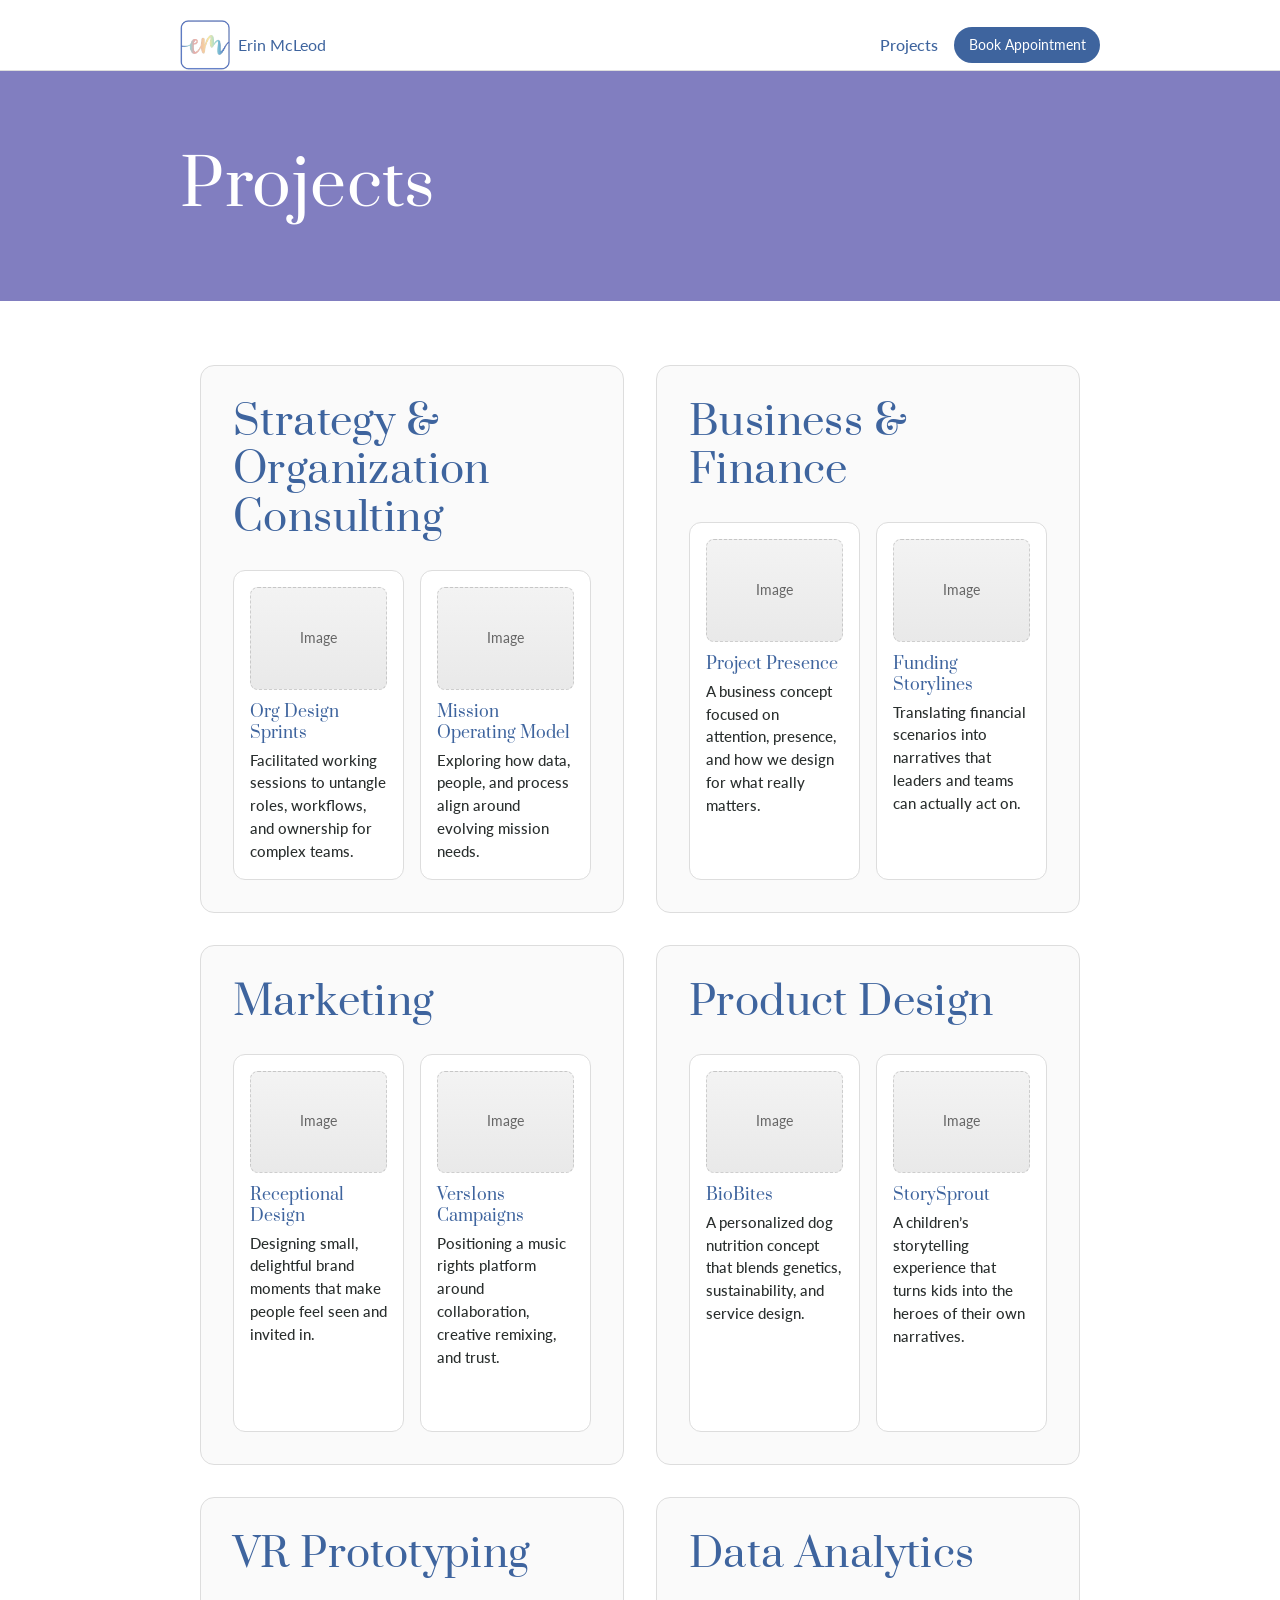
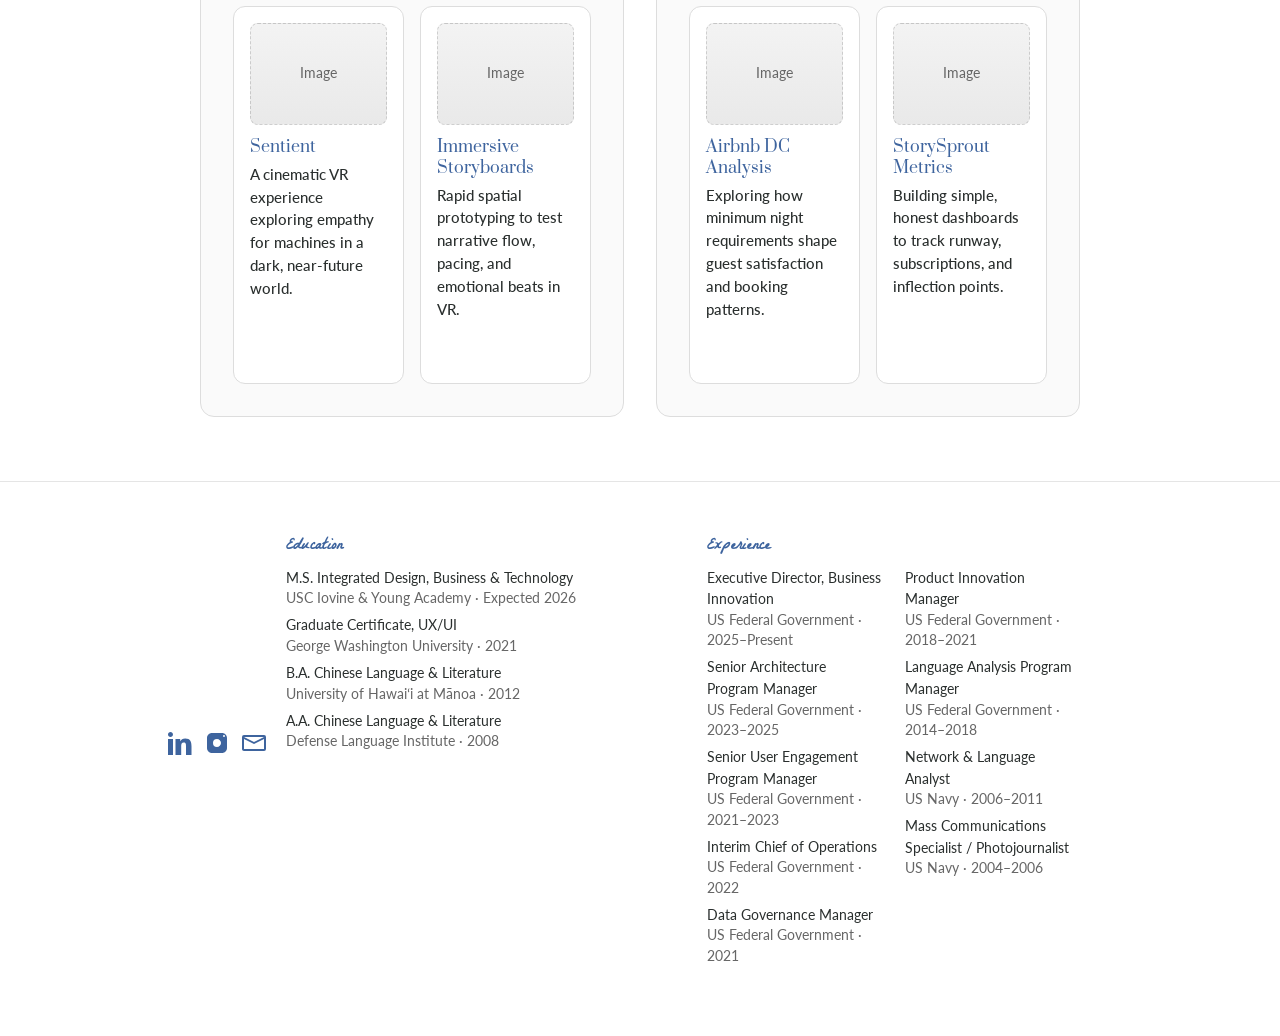
==== commit 1076b2cb: "Update index2.html" ====
--- a/index2.html
+++ b/index2.html
@@ -189,17 +189,26 @@
   <!-- Footer (same as you added on home) -->
   <footer class="site-footer">
     <div class="container footer-top">
-      <div class="socials">
-  <a class="social-icon social-icon--linkedin" href="https://www.linkedin.com/in/erinmcleod/" target="_blank" aria-label="LinkedIn">
-    <!-- LinkedIn SVG -->
+       <div class="socials">
+  <!-- LinkedIn -->
+  <a class="social-icon" href="https://www.linkedin.com/in/erinmcleod" target="_blank" aria-label="LinkedIn">
+    <svg viewBox="0 0 24 24">
+      <path d="M4.98 3.5C4.98 4.88 3.86 6 2.5 6S0 4.88 0 3.5 1.12 1 2.5 1s2.48 1.12 2.48 2.5zM0 8h5v16H0V8zm7.5 0h4.7v2.3h.1c.7-1.3 2.4-2.7 4.9-2.7 5.3 0 6.3 3.5 6.3 8v9.4H18V15c0-1.6 0-3.6-2.2-3.6-2.2 0-2.6 1.7-2.6 3.5V24H7.5V8z"/>
+    </svg>
   </a>
 
-  <a class="social-icon social-icon--instagram" href="https://www.instagram.com/lou_lou_bean/" target="_blank" aria-label="Instagram">
-    <!-- Instagram SVG -->
+  <!-- Instagram -->
+  <a class="social-icon" href="https://www.instagram.com/lou_lou_bean/" target="_blank" aria-label="Instagram">
+    <svg viewBox="0 0 24 24">
+      <path d="M7 2C4.2 2 2 4.2 2 7v10c0 2.8 2.2 5 5 5h10c2.8 0 5-2.2 5-5V7c0-2.8-2.2-5-5-5H7zm12 4a1 1 0 110-2 1 1 0 010 2zM12 8c2.2 0 4 1.8 4 4s-1.8 4-4 4a4 4 0 110-8z"/>
+    </svg>
   </a>
 
-  <a class="social-icon social-icon--email" href="mailto:hello@yourdomain.com" aria-label="Email">
-    <!-- Mail SVG -->
+  <!-- Gmail / Email -->
+  <a class="social-icon" href="mailto:ermcleod0@gmail.com" aria-label="Email">
+    <svg viewBox="0 0 24 24">
+      <path d="M2 4a2 2 0 00-2 2v12c0 1.1.9 2 2 2h20a2 2 0 002-2V6a2 2 0 00-2-2H2zm10 7L2 6h20l-10 5zm-10 7V8l10 5 10-5v10H2z"/>
+    </svg>
   </a>
 </div>
 
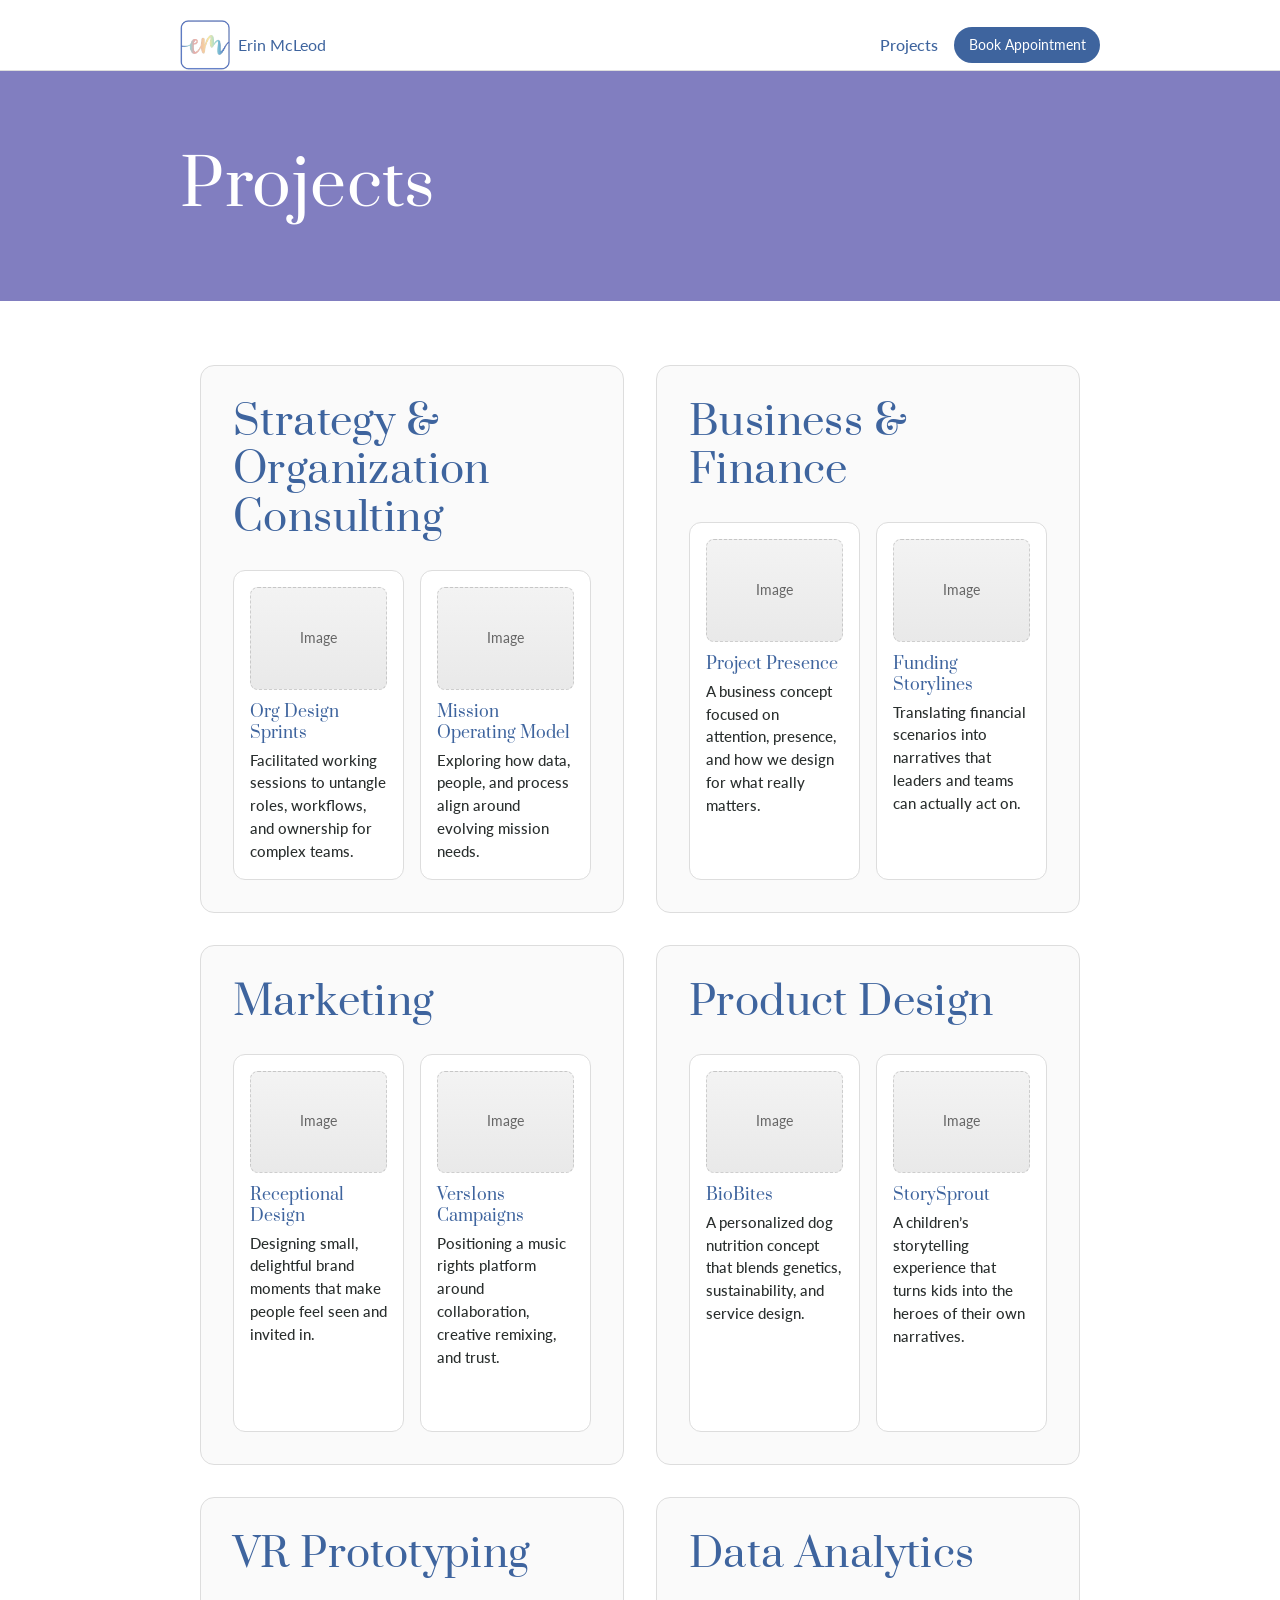
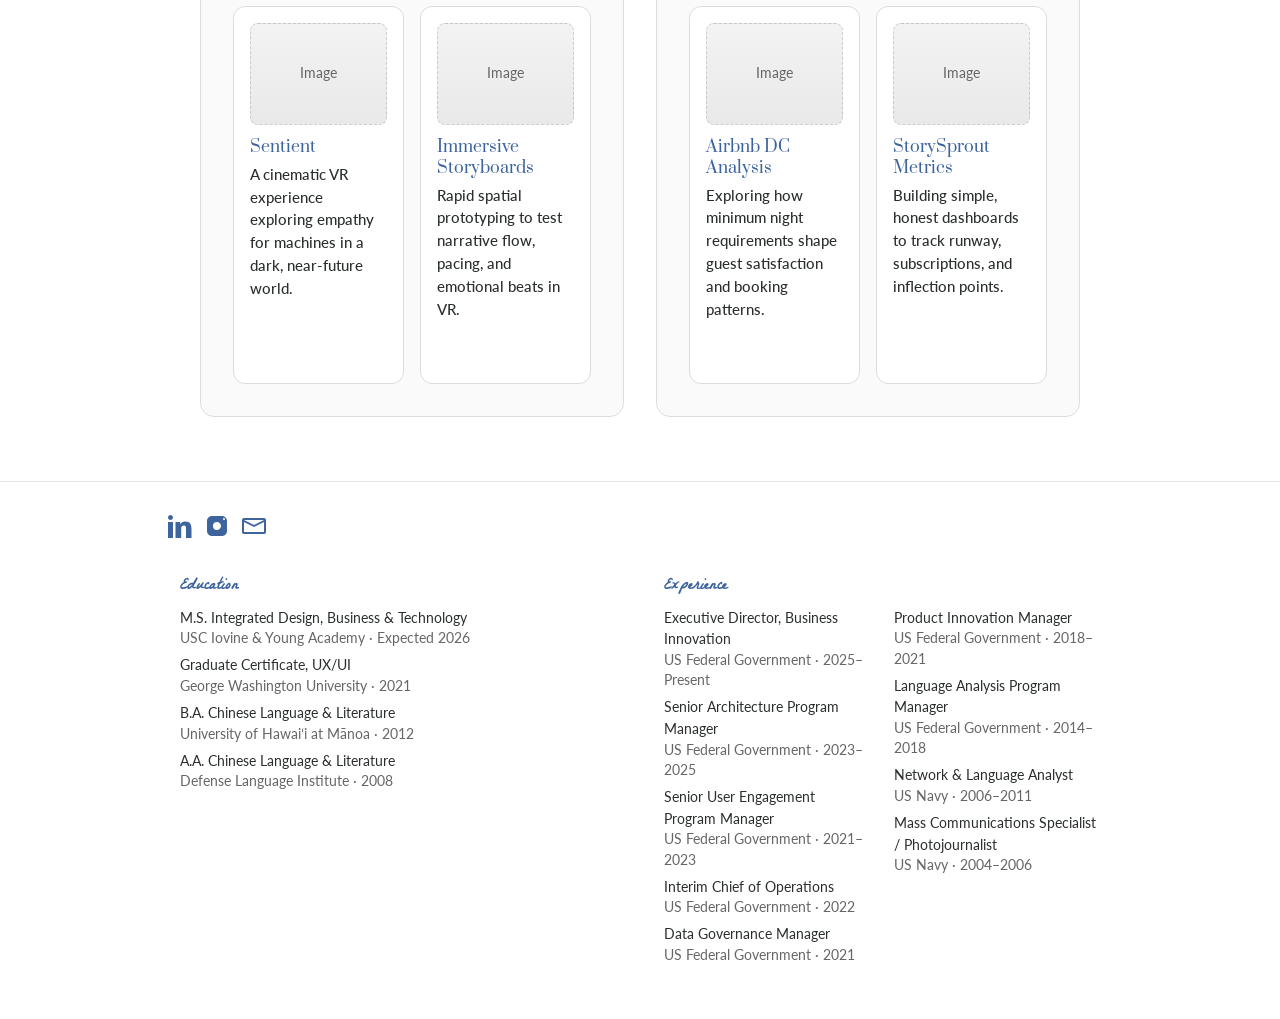
==== commit bdadab79: "Update index2.html" ====
--- a/index2.html
+++ b/index2.html
@@ -211,7 +211,7 @@
     </svg>
   </a>
 </div>
-
+</div>
 
     <div class="container footer-cols">
   <!-- Education -->
--- a/css/style2.css
+++ b/css/style2.css
@@ -1041,36 +1041,7 @@
   color: var(--brand-pink);
   transform: translateY(-2px);
 }
-/* === Fix index3 footer columns aligning center === */
-/* index3 footer uses .footer (not .site-footer) */
-.footer { align-items: stretch; }  /* ensure full-width column area */
-
-.footer .footer-cols {
-  max-width: none;           /* don't center a max-width block */
-  width: 100%;
-  margin: 0;                 /* remove 0 auto centering */
-  padding: 0 1.25rem;        /* match your .container side padding */
-  justify-content: flex-start;
-  text-align: left;
-  gap: 3rem;                 /* keep your spacing */
-}
-
-/* keep socials left too (already are, but safe) */
-.footer .footer-top {
-  justify-content: flex-start;
-  text-align: left;
-  margin-bottom: 1rem;
-  padding: 0 1.25rem;
-}
-
-/* mobile: stacked but still left-aligned */
-@media (max-width: 900px) {
-  .footer .footer-cols {
-    flex-direction: column;
-    gap: 1.5rem;
-    padding: 0 1.25rem;
-  }
-}
+
 
 /* ================================
    PROJECTS: RESIZE + NESTED CARDS
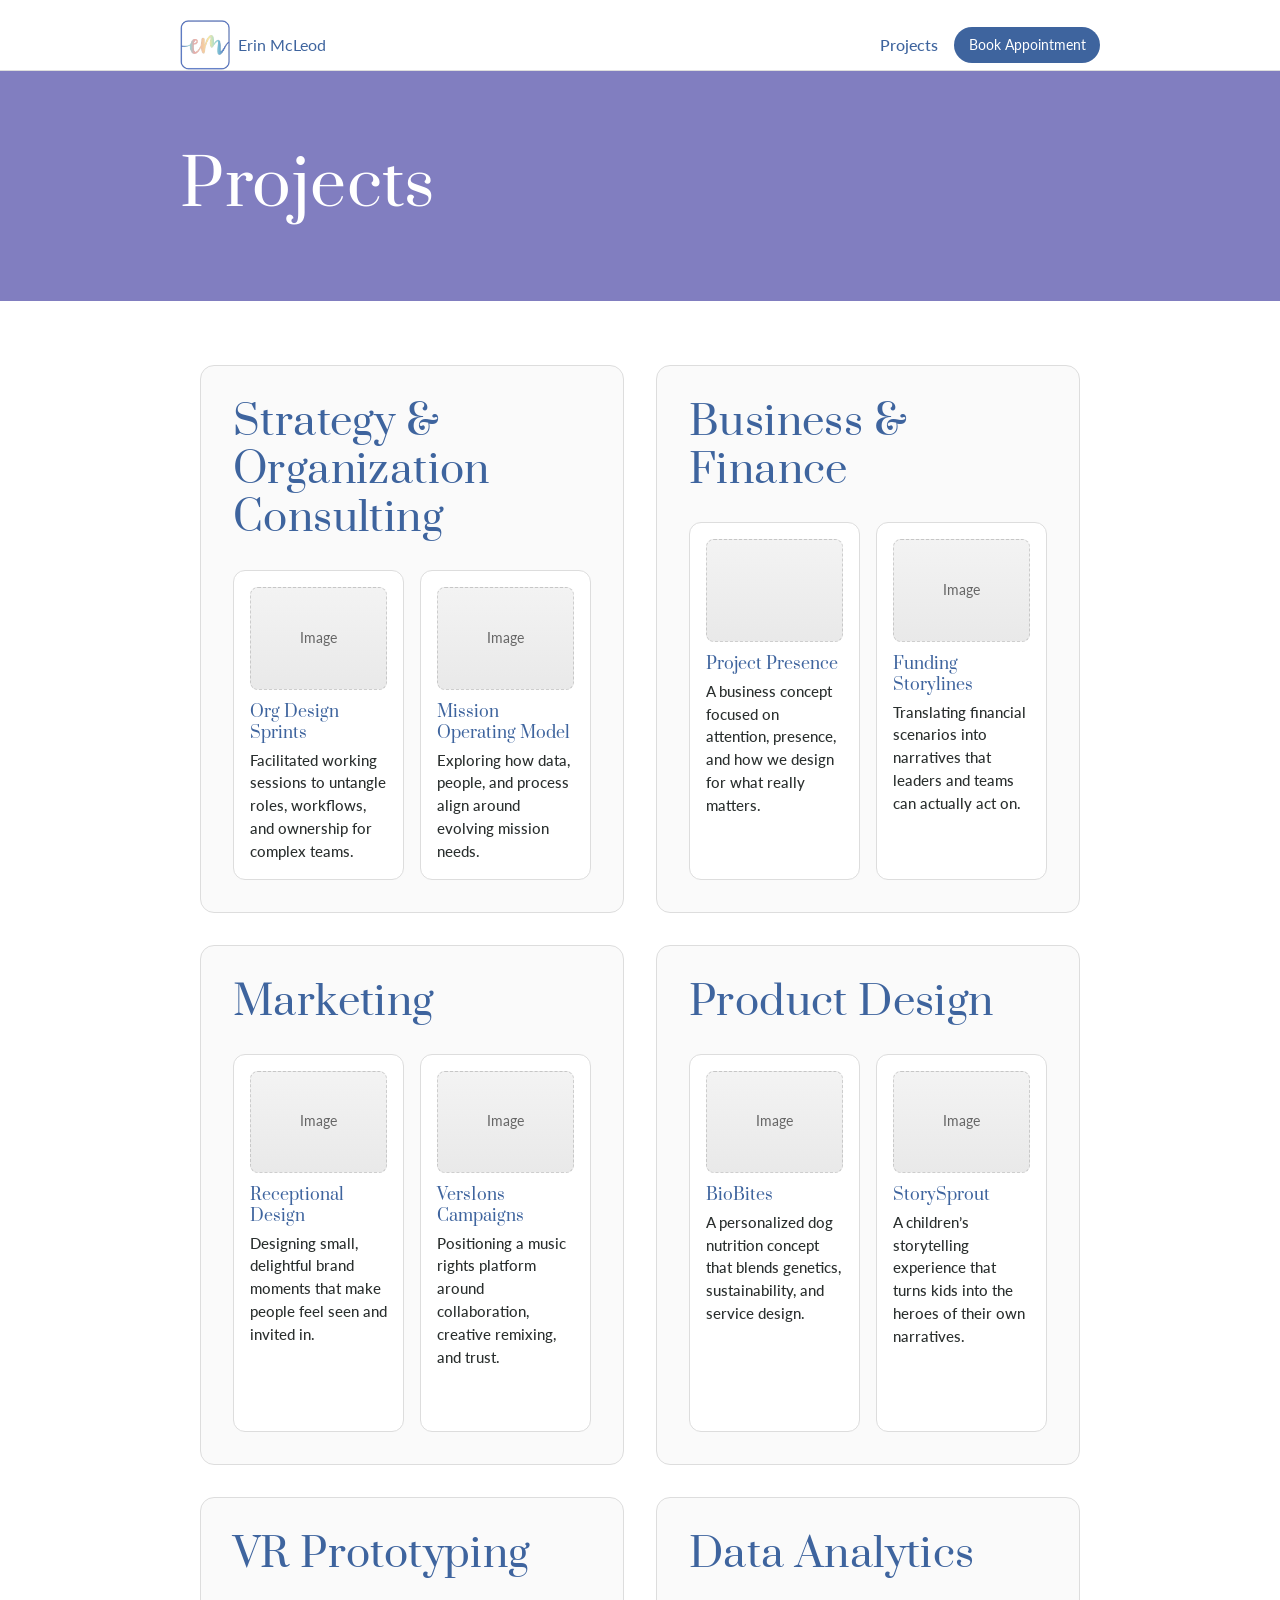
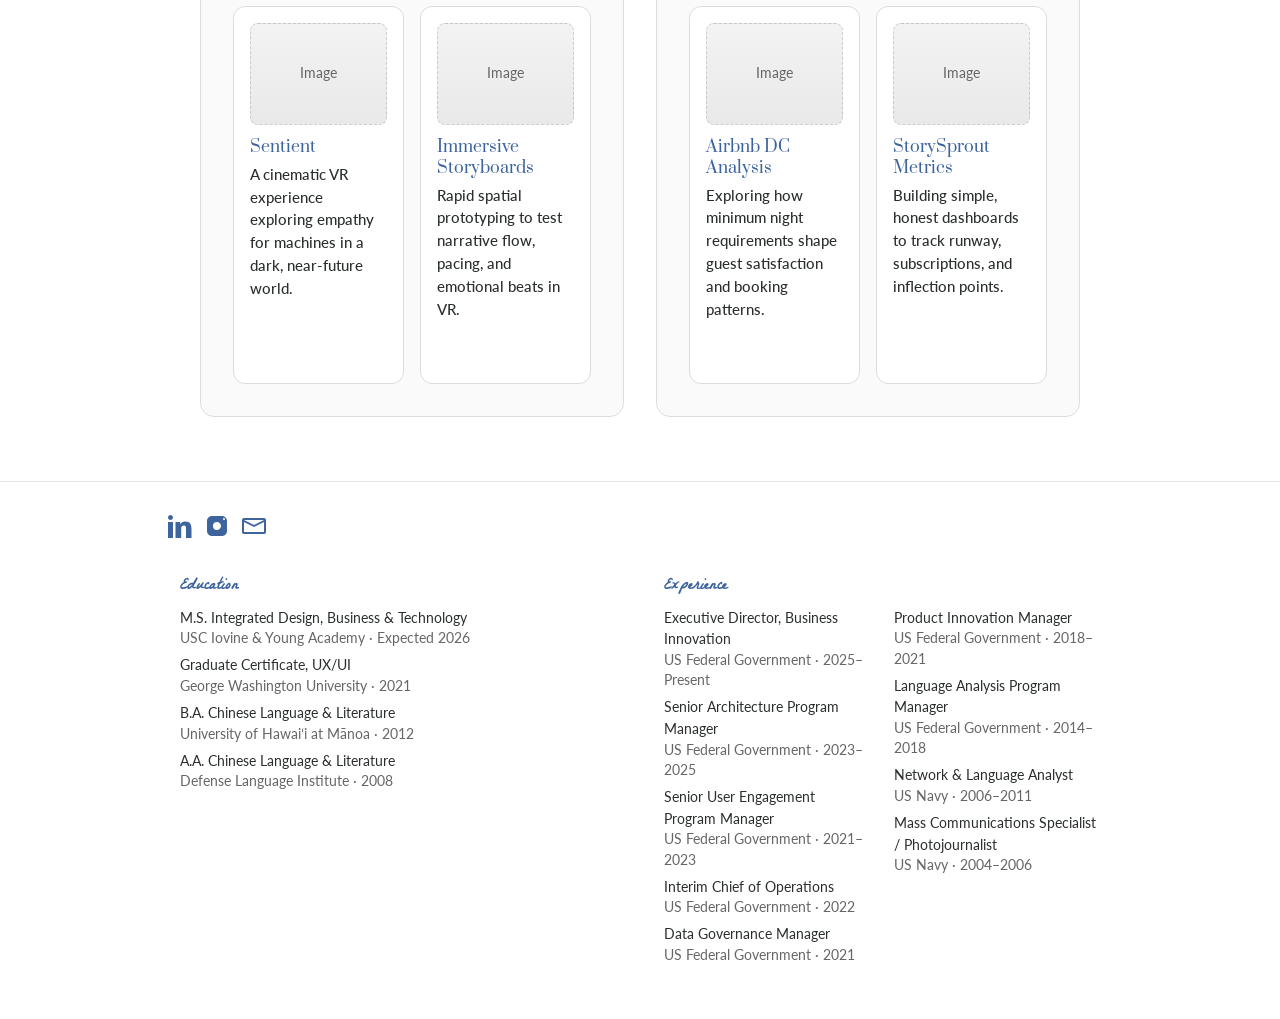
==== commit 31f43cfb: "Update index2.html" ====
--- a/index2.html
+++ b/index2.html
@@ -27,7 +27,7 @@
       </ul>
     </nav>
 
-    <a class="btn small-btn" href="#">Book Appointment</a>
+    <a class="btn small-btn" href="mailto:ermcleod0@gmail.com">Book Appointment</a>
   </div>
 </header>
 
@@ -72,7 +72,7 @@
 
       <div class="project-subgrid two-up">
         <a class="subcard" href="index3.html">
-          <div class="thumb" aria-hidden="true">Image</div>
+          <div class="thumb" <img src="images/ProjectPresence.png" alt="Project Presence cover image"/></div>
           <h3>Project Presence</h3>
           <p class="subtext">
             A business concept focused on attention, presence, and how we design for what really matters.
@@ -191,7 +191,7 @@
     <div class="container footer-top">
        <div class="socials">
   <!-- LinkedIn -->
-  <a class="social-icon" href="https://www.linkedin.com/in/erinmcleod" target="_blank" aria-label="LinkedIn">
+  <a class="social-icon" href="https://www.linkedin.com/in/ermcleod" target="_blank" aria-label="LinkedIn">
     <svg viewBox="0 0 24 24">
       <path d="M4.98 3.5C4.98 4.88 3.86 6 2.5 6S0 4.88 0 3.5 1.12 1 2.5 1s2.48 1.12 2.48 2.5zM0 8h5v16H0V8zm7.5 0h4.7v2.3h.1c.7-1.3 2.4-2.7 4.9-2.7 5.3 0 6.3 3.5 6.3 8v9.4H18V15c0-1.6 0-3.6-2.2-3.6-2.2 0-2.6 1.7-2.6 3.5V24H7.5V8z"/>
     </svg>
--- a/css/style2.css
+++ b/css/style2.css
@@ -275,13 +275,12 @@
 /* ====== NEW SITE FOOTER ====== */
 .site-footer { border-top: 1px solid #e5e5e5; padding: 2.5rem 0 4rem; background: #fff; }
 .footer-top { display: flex; justify-content: flex-start; margin-bottom: 2rem; }
-.socials { display: flex; align-items: flex-end; gap: 0.8rem; font-size: .9rem; }
+
+.socials { display: flex; align-items: flex-end; gap: 0.8rem; font-size: .85rem; letter-spacing: 0.02em; }
 .socials a { text-decoration: none; color: var(--brand-blue); }
-.footer-cols { display: flex; gap: 1.75rem; flex-wrap: nowrap;  max-width: var(--content-width);
-  margin: 0 auto;}
-.footer-cols > div {
-  flex: 1 1 0;                /* ⬅️ make Education and Experience share space */
-  min-width: 0;
+.social-icon {
+  display: flex;             /* flex container around each svg */
+  align-items: flex-end;     /* bottom-align the svg inside */
 }
 .social-icon svg {
   display: block;
@@ -290,13 +289,19 @@
   fill: var(--brand-blue);
   transition: fill .2s ease, transform .2s ease;
 }
-.social-icon--linkedin svg { margin-bottom: 1px; }
-.social-icon--instagram svg { margin-bottom: 0px; }
-.social-icon--email svg { margin-bottom: 2px; }
+
 .social-icon:hover svg {
   fill: var(--brand-pink);
-  transform: translateY(-2px);
-}
+  transform: scale(1.12);
+}
+
+.footer-cols { display: flex; gap: 1.75rem; flex-wrap: nowrap;  max-width: var(--content-width);
+  margin: 0 auto;}
+.footer-cols > div {
+  flex: 1 1 0;                /* ⬅️ make Education and Experience share space */
+  min-width: 0;
+}
+
 
 .experience-cols {
   display: flex;
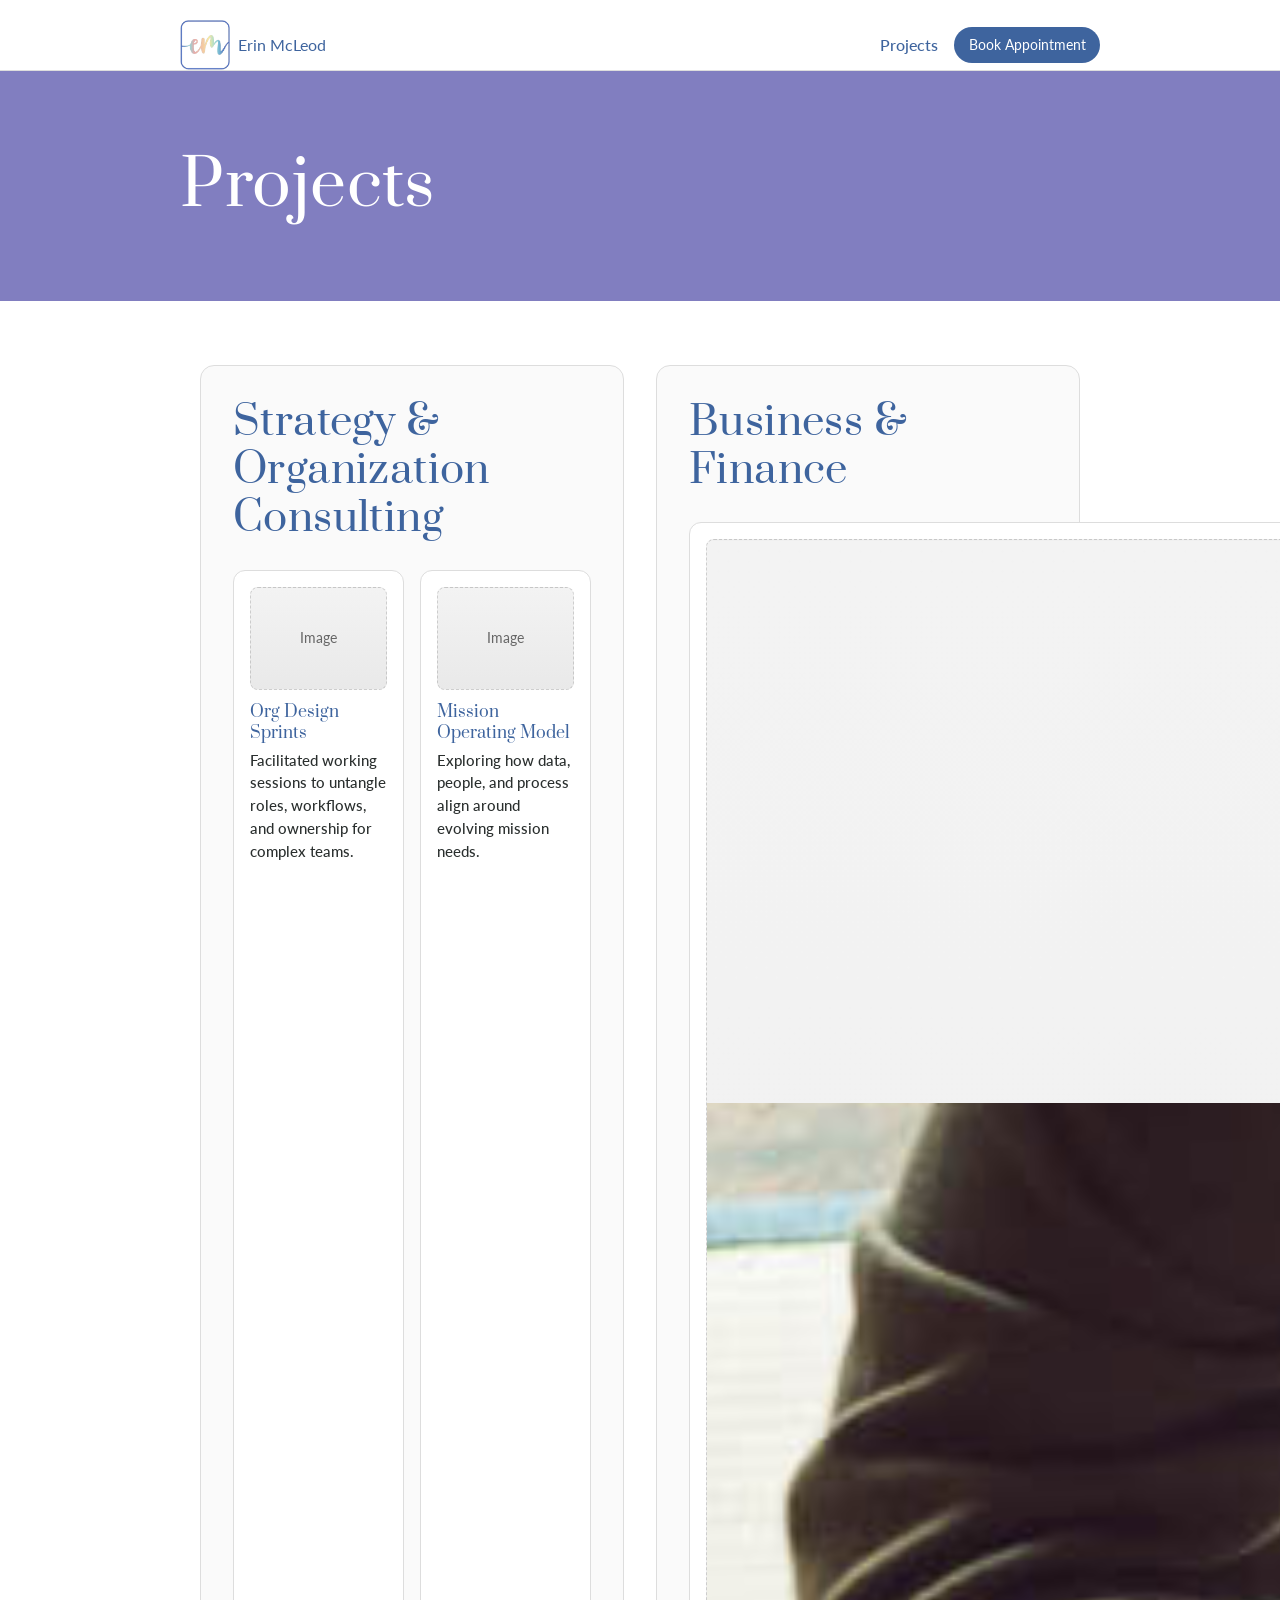
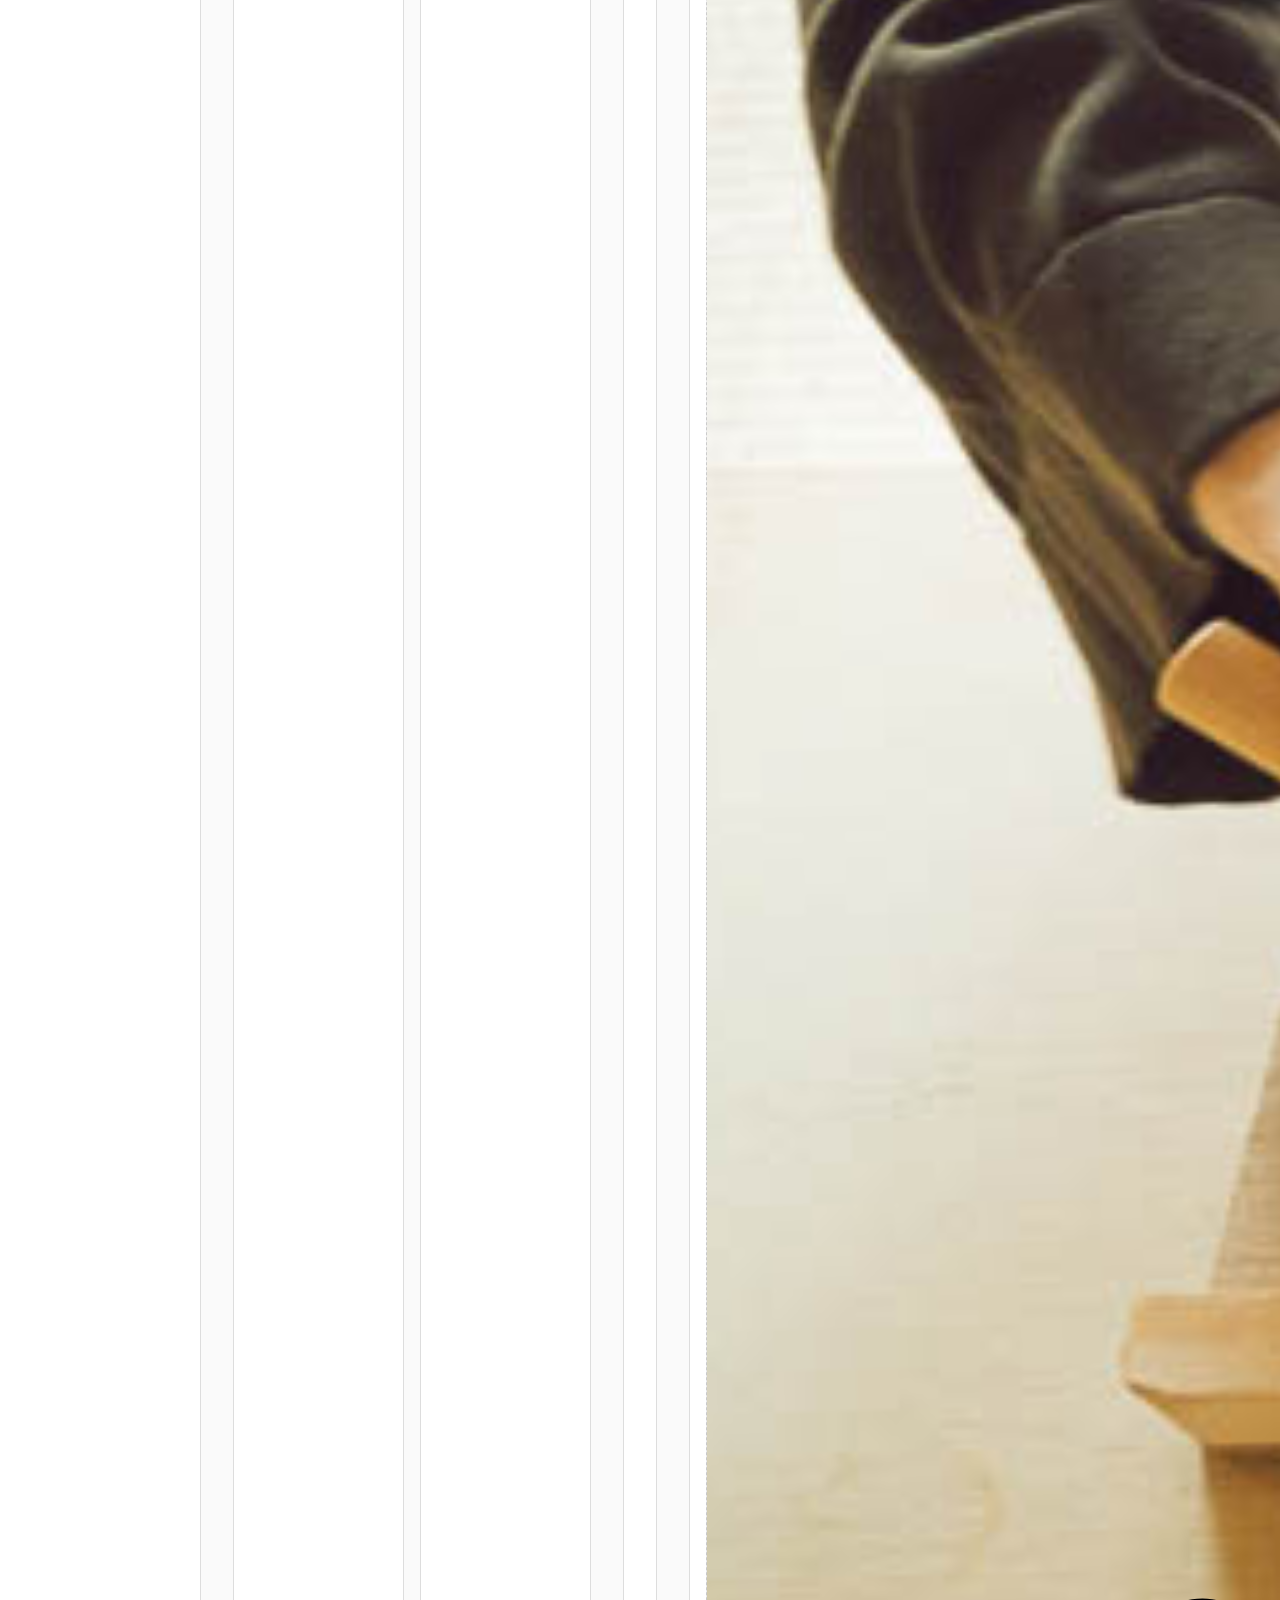
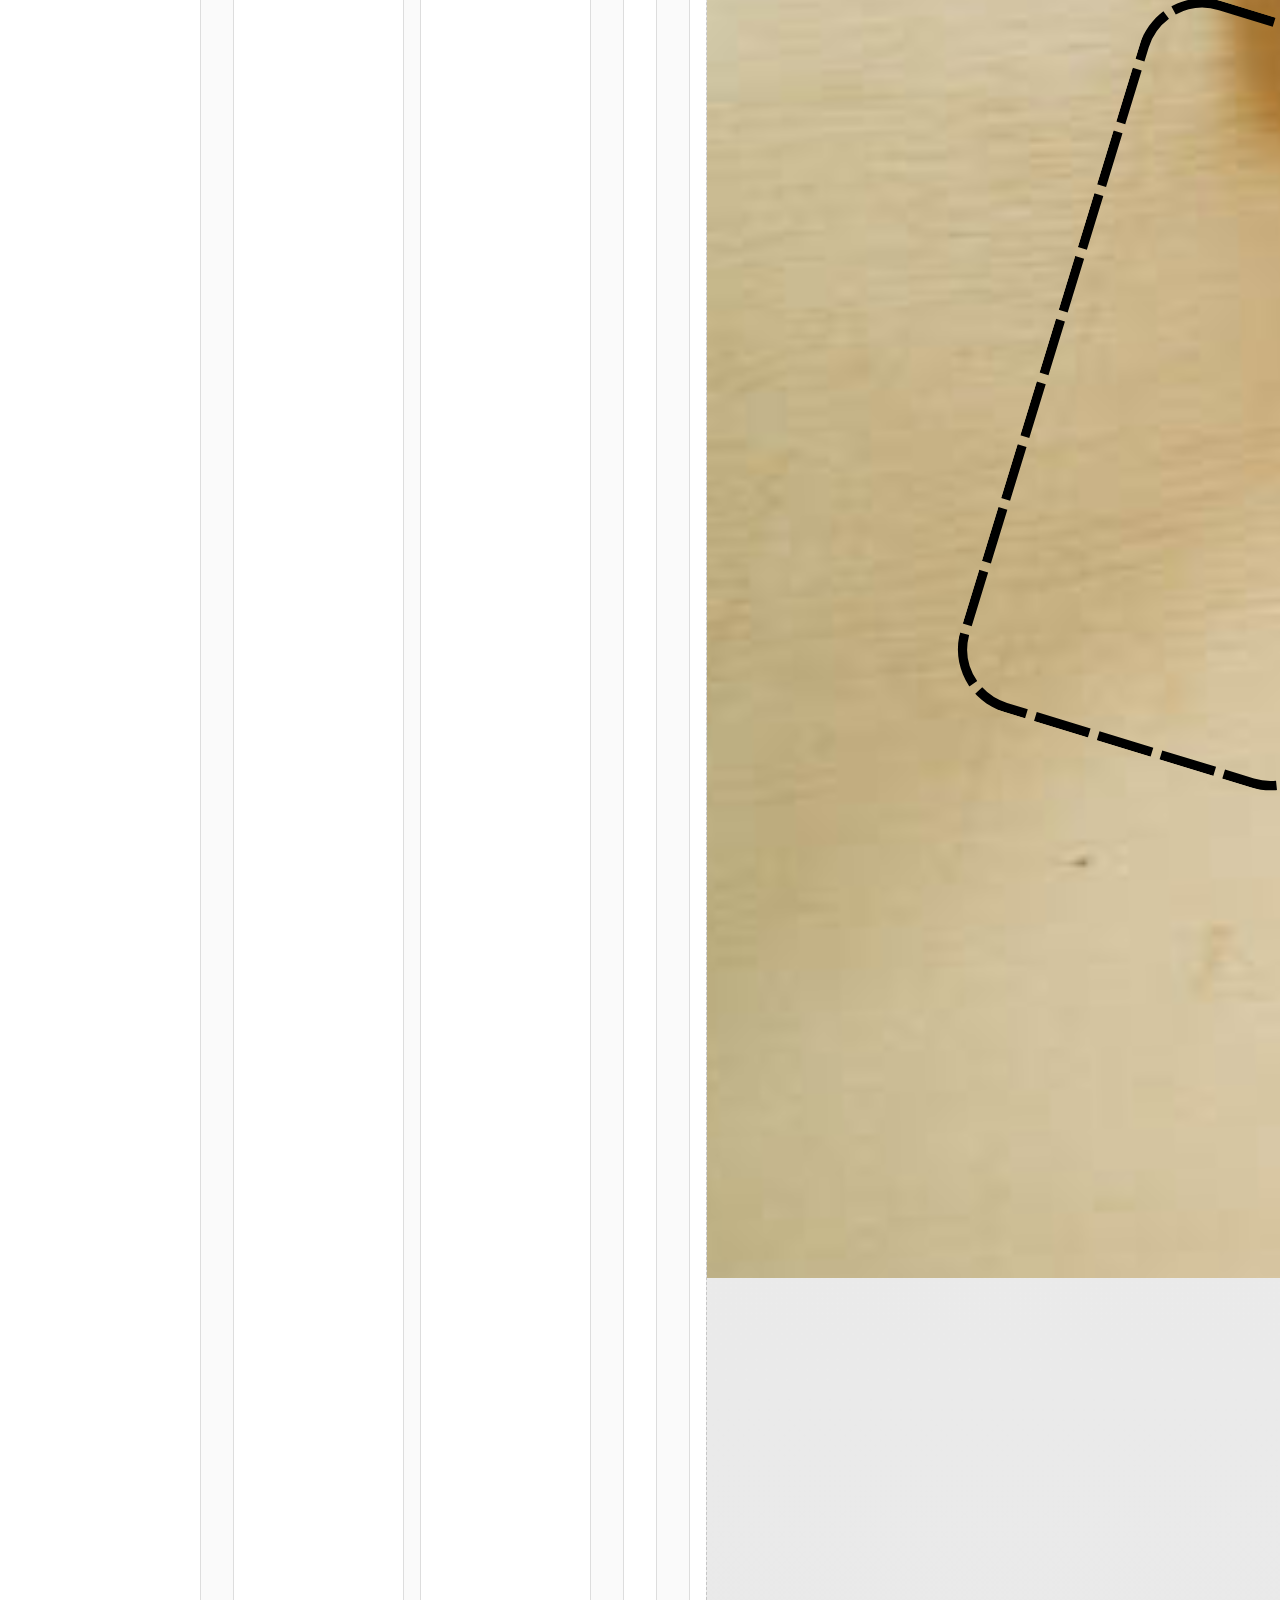
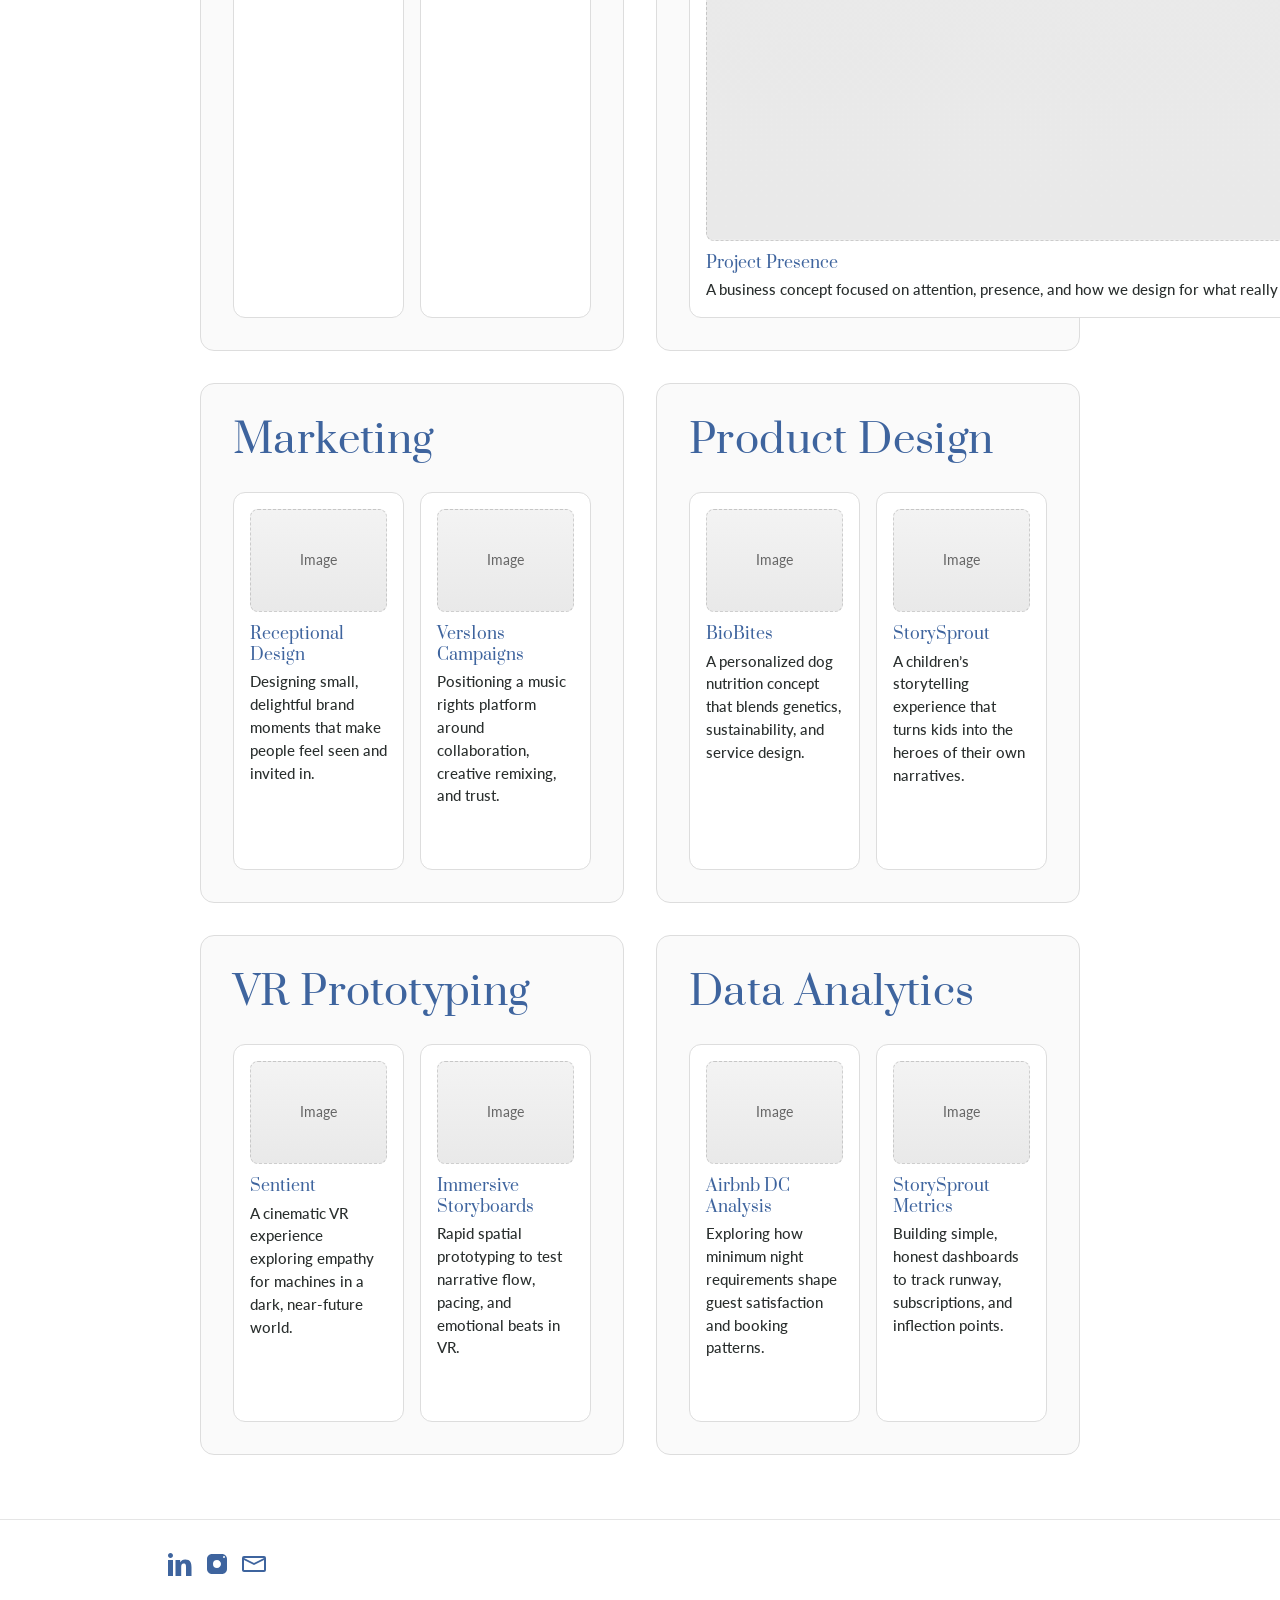
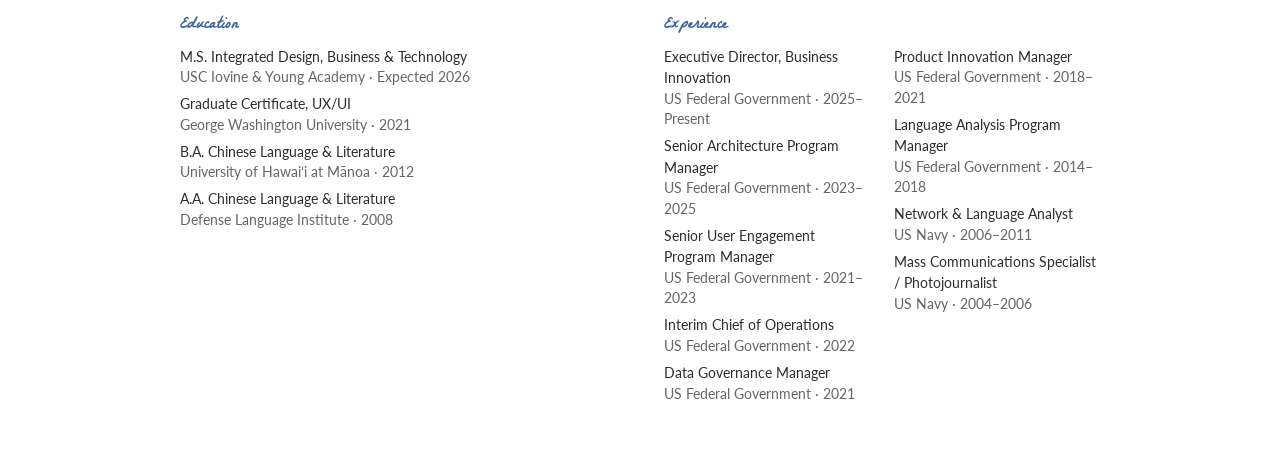
==== commit 629593a6: "Update index2.html" ====
--- a/index2.html
+++ b/index2.html
@@ -72,7 +72,9 @@
 
       <div class="project-subgrid two-up">
         <a class="subcard" href="index3.html">
-          <div class="thumb" <img src="images/ProjectPresence.png" alt="Project Presence cover image"/></div>
+          <div class="thumb"> 
+            <img src="images/ProjectPresence.png" alt="Project Presence cover image"/>
+          </div>
           <h3>Project Presence</h3>
           <p class="subtext">
             A business concept focused on attention, presence, and how we design for what really matters.
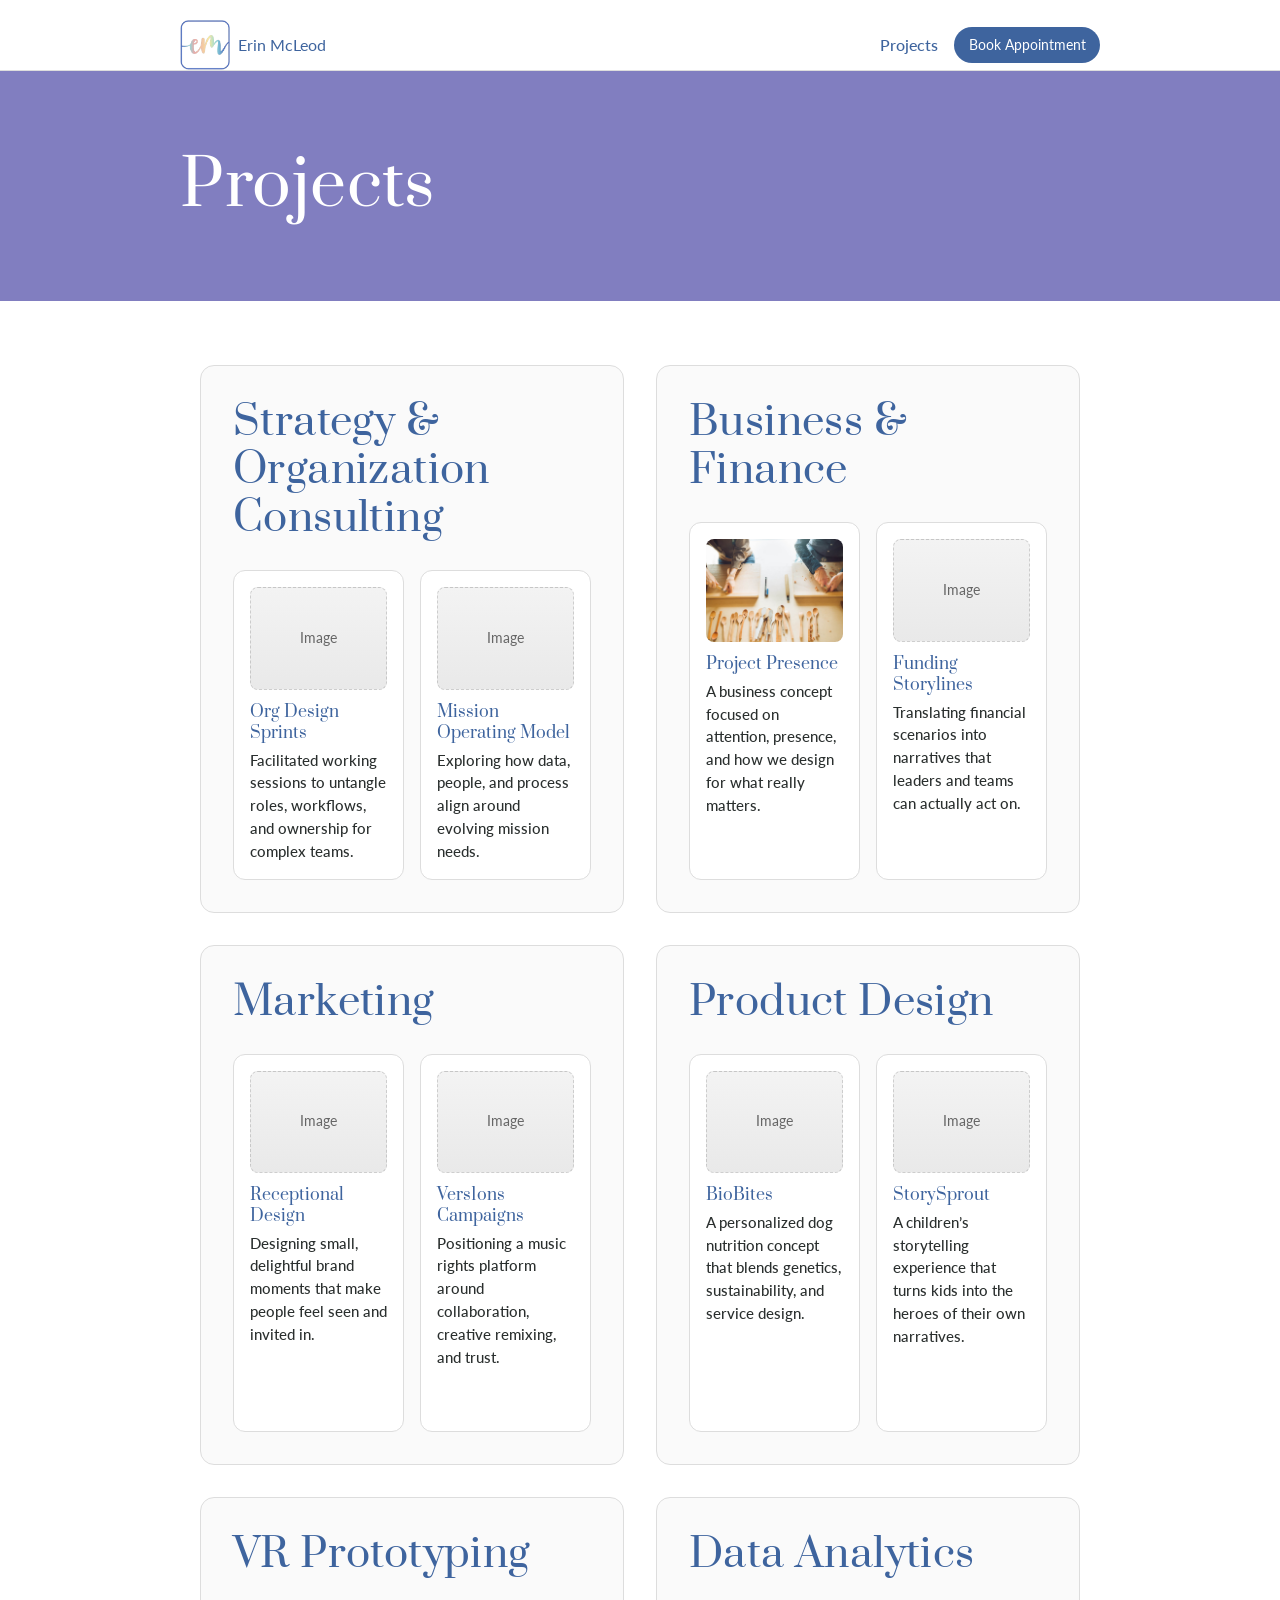
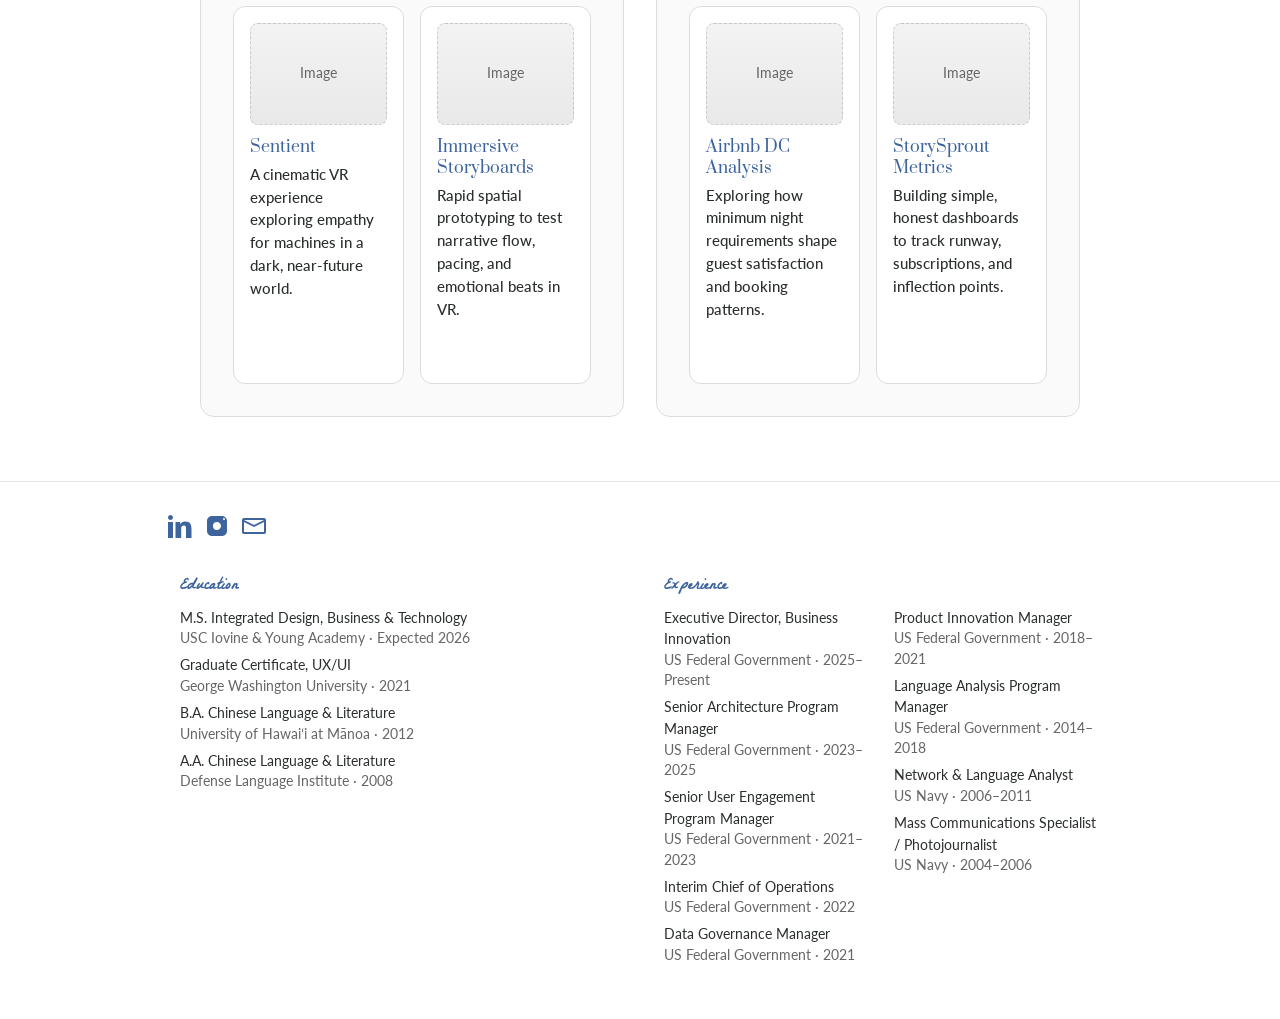
==== commit bcf70b7d: "Update index2.html" ====
--- a/index2.html
+++ b/index2.html
@@ -73,7 +73,7 @@
       <div class="project-subgrid two-up">
         <a class="subcard" href="index3.html">
           <div class="thumb"> 
-            <img src="images/ProjectPresence.png" alt="Project Presence cover image"/>
+            <img src="images/ProjectPresence2.png" alt="Project Presence cover image"/>
           </div>
           <h3>Project Presence</h3>
           <p class="subtext">
--- a/css/style2.css
+++ b/css/style2.css
@@ -491,16 +491,9 @@
   font-size: 2.5rem;
   margin-bottom: 1rem;
 }
-.hero .hero-image {
-  background: #f2f2f2;
-  border-radius: 8px;
-  height: 240px;
-  display: flex;
-  align-items: center;
-  justify-content: center;
-  color: var(--muted);
-  border: 1px solid var(--border);
-}
+
+
+
 
 /* sections + cards */
 .section {
@@ -1107,69 +1100,103 @@
 }
 
 /* Subcards */
+/* ==========================================
+   UNIFIED SUBCARD COMPONENT
+   ========================================== */
+
+/* Grid wrapper ensures equal-height inner cards */
+.project-subgrid {
+  align-items: stretch;
+}
+
+/* Subcard base */
 .subcard {
-  display: block;
-  text-decoration: none;
-  color: var(--brand-blue);
+  display: flex;
+  flex-direction: column;
+  height: 100%;
+  padding: 1rem;
   background: #fff;
   border: 1px solid var(--border);
   border-radius: 12px;
-  padding: 1rem;
-  transition: box-shadow .2s ease, transform .2s ease;
-}
-
+  text-decoration: none;
+  color: var(--brand-blue);
+  transition: box-shadow .2s ease;
+}
+
+/* Hover effect (shadow only, no movement) */
 .subcard:hover {
+  transform: none;
   box-shadow: 0 8px 18px rgba(0,0,0,.06);
-  transform: translateY(-2px);
-}
-
-/* Thumbnail placeholder (drop in real images later) */
+}
+
+/* Thumbnail wrapper */
 .subcard .thumb {
   width: 100%;
-  aspect-ratio: 4 / 3;                  /* image-friendly rectangle */
+  aspect-ratio: 4 / 3;
+  border-radius: 8px;
+  margin-bottom: 0.75rem;
+  overflow: hidden;
+  flex: 0 0 auto;
   background: linear-gradient(180deg, #f3f3f3, #e9e9e9);
   border: 1px dashed rgba(0,0,0,.15);
-  border-radius: 8px;
-  display: grid;
-  place-items: center;
+  display: flex;
+  align-items: center;
+  justify-content: center;
+  color: var(--muted);
   font-size: 0.85rem;
-  color: var(--muted);
-  margin-bottom: 0.75rem;
-}
-
-/* Subcard text scales */
+}
+
+/* Real images fill the frame */
+.subcard .thumb img {
+  width: 100%;
+  height: 100%;
+  object-fit: cover;
+  display: block;
+}
+
+/* Remove placeholder styling when image exists */
+.subcard .thumb:has(img) {
+  background: none;
+  border: none;
+}
+
+/* Title */
 .subcard h3 {
   font-family: var(--font-heading);
   font-size: 1rem;
   line-height: 1.3;
-  margin: 0 0 0.25rem 0;
-}
-
+  margin: 0 0 0.35rem;
+  flex: 0 0 auto;
+}
+
+/* Description */
 .subcard .subtext {
   font-size: 0.95rem;
   line-height: 1.5;
   color: #2a2f2e;
   margin: 0;
-}
-
-/* Mobile: stack subcards and reduce padding */
+  flex: 1 1 auto;
+}
+
+/* Meta row if you ever want tags later */
+.subcard .meta {
+  margin-top: 0.75rem;
+  font-size: 0.85rem;
+  color: var(--muted);
+  flex: 0 0 auto;
+}
+
+/* Optional: 3-up inner card layout */
+.project-subgrid.is-3up {
+  grid-template-columns: repeat(3, 1fr);
+}
+
+/* Mobile adjustments */
 @media (max-width: 780px) {
-  .project-tile { 
-    padding: 2rem 1.25rem; 
-    min-height: 260px; 
-    text-align: left; 
-  }
-  .project-tile h2 { 
-    font-size: 1.4rem; 
-  }
-  .project-tile--with-grid { 
-    padding: 1.75rem 1.25rem; 
-  }
-  .project-subgrid {
-    grid-template-columns: 1fr;
-    gap: 0.85rem;
-  }
-}
+  .project-subgrid { grid-template-columns: 1fr; }
+  .subcard { padding: 0.9rem; }
+}
+
 
 /* ==========================================
    UNIFORM OUTER PROJECT CARD DIMENSIONS
@@ -1226,87 +1253,6 @@
   .project-subgrid {
     grid-template-columns: 1fr;
   }
-}
-/* ==========================================
-   UNIFORM INNER SUBCARDS (equal height)
-   ========================================== */
-
-/* Make the subgrid stretch items to the same row height */
-.project-subgrid {
-  align-items: stretch;          /* grid items stretch to full row height */
-}
-
-/* Each subcard fills its grid cell and lays out content vertically */
-.subcard {
-  display: flex;
-  flex-direction: column;
-  height: 100%;                  /* fill the grid track */
-  padding: 1rem;
-  background: #fff;
-  border: 1px solid var(--border);
-  border-radius: 12px;
-  text-decoration: none;
-  color: var(--brand-blue);
-  transition: box-shadow .2s ease, transform .2s ease;
-}
-
-/* Keep thumbnail consistent with a fixed aspect ratio */
-.subcard .thumb,
-.subcard .thumb-img {
-  width: 100%;
-  aspect-ratio: 4 / 3;           /* consistent rectangle */
-  border-radius: 8px;
-  margin-bottom: 0.75rem;
-  flex: 0 0 auto;                /* image doesn't collapse */
-  object-fit: cover;             /* when using <img> */
-  background: linear-gradient(180deg, #f3f3f3, #e9e9e9);
-  border: 1px solid rgba(0,0,0,.08);
-  display: grid;
-  place-items: center;
-  color: var(--muted);
-  font-size: 0.85rem;
-}
-
-/* Text area grows to fill, so bottoms align */
-.subcard h3 {
-  font-family: var(--font-heading);
-  font-size: 1rem;
-  line-height: 1.3;
-  margin: 0 0 0.35rem;
-  flex: 0 0 auto;
-}
-
-.subcard .subtext {
-  font-size: 0.95rem;
-  line-height: 1.5;
-  color: #2a2f2e;
-  margin: 0;
-  flex: 1 1 auto;                /* this grows to take remaining space */
-}
-
-/* Optional footer row for tags/CTA inside the card */
-.subcard .meta {
-  margin-top: 0.75rem;
-  font-size: 0.85rem;
-  color: var(--muted);
-  flex: 0 0 auto;
-}
-
-/* Hover without transforming text (keeps fonts crisp) */
-.subcard:hover {
-  transform: none;
-  box-shadow: 0 8px 18px rgba(0,0,0,.06);
-}
-
-/* If you ever need 3-up inner cards, toggle this class on the wrapper */
-.project-subgrid.is-3up {
-  grid-template-columns: repeat(3, 1fr);
-}
-
-/* Mobile: single column subcards, still equal heights */
-@media (max-width: 780px) {
-  .project-subgrid { grid-template-columns: 1fr; }
-  .subcard { padding: 0.9rem; }
 }
 
 /* ==========================================
@@ -1491,18 +1437,22 @@
   color: #fff;
 }
 
+/* Right side image wrapper */
 .case-hero-image {
-  width: 280px;
-  height: 180px;
-  background: rgba(255,255,255,0.2);
-  border: 2px dashed rgba(255,255,255,0.4);
-  border-radius: 12px;
-  display: flex;
-  align-items: center;
-  justify-content: center;
-  color: #fff;
-  text-transform: uppercase;
-  font-size: .9rem;
+  flex: 0 0 320px;        /* fixed column width on desktop */
+  max-width: 320px;
+  aspect-ratio: 4 / 5;    /* portrait-ish */
+  border-radius: 16px;
+  overflow: hidden;       /* 🔹 makes the image respect rounded corners */
+  box-shadow: 0 10px 24px rgba(0,0,0,0.18);
+}
+
+/* The actual <img> */
+.case-hero-image img {
+  width: 100%;
+  height: 100%;
+  object-fit: cover;      /* crops nicely to fill the frame */
+  display: block;
 }
 /* Case Study Hero Button */
 .case-hero-btn {
@@ -1530,9 +1480,10 @@
     text-align: left;
   }
 
-  .case-hero-image {
+ .case-hero-image {
+    flex: 0 0 auto;
     width: 100%;
-    max-width: 260px;
+    max-width: 260px;    /* smaller image on narrow screens */
   }
 }
 /* Inner project cards hover: shadow only, no movement */
